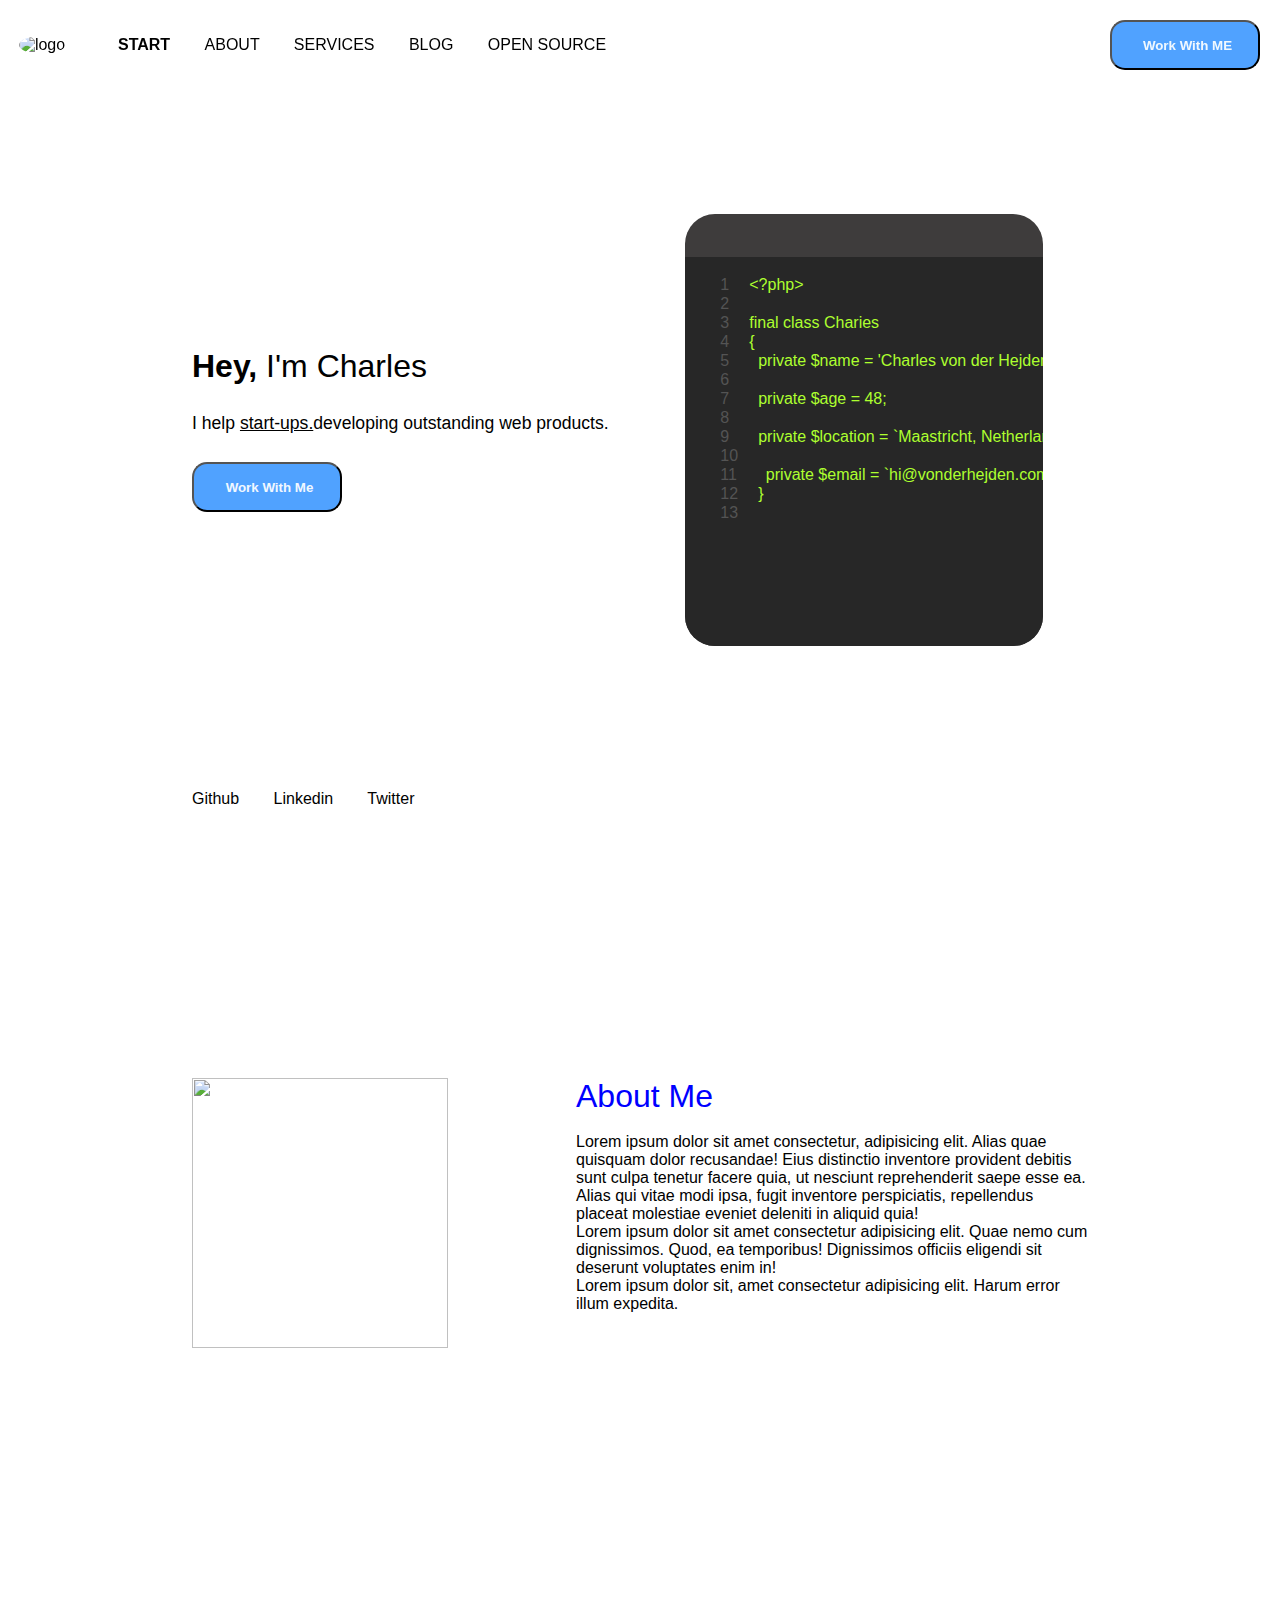
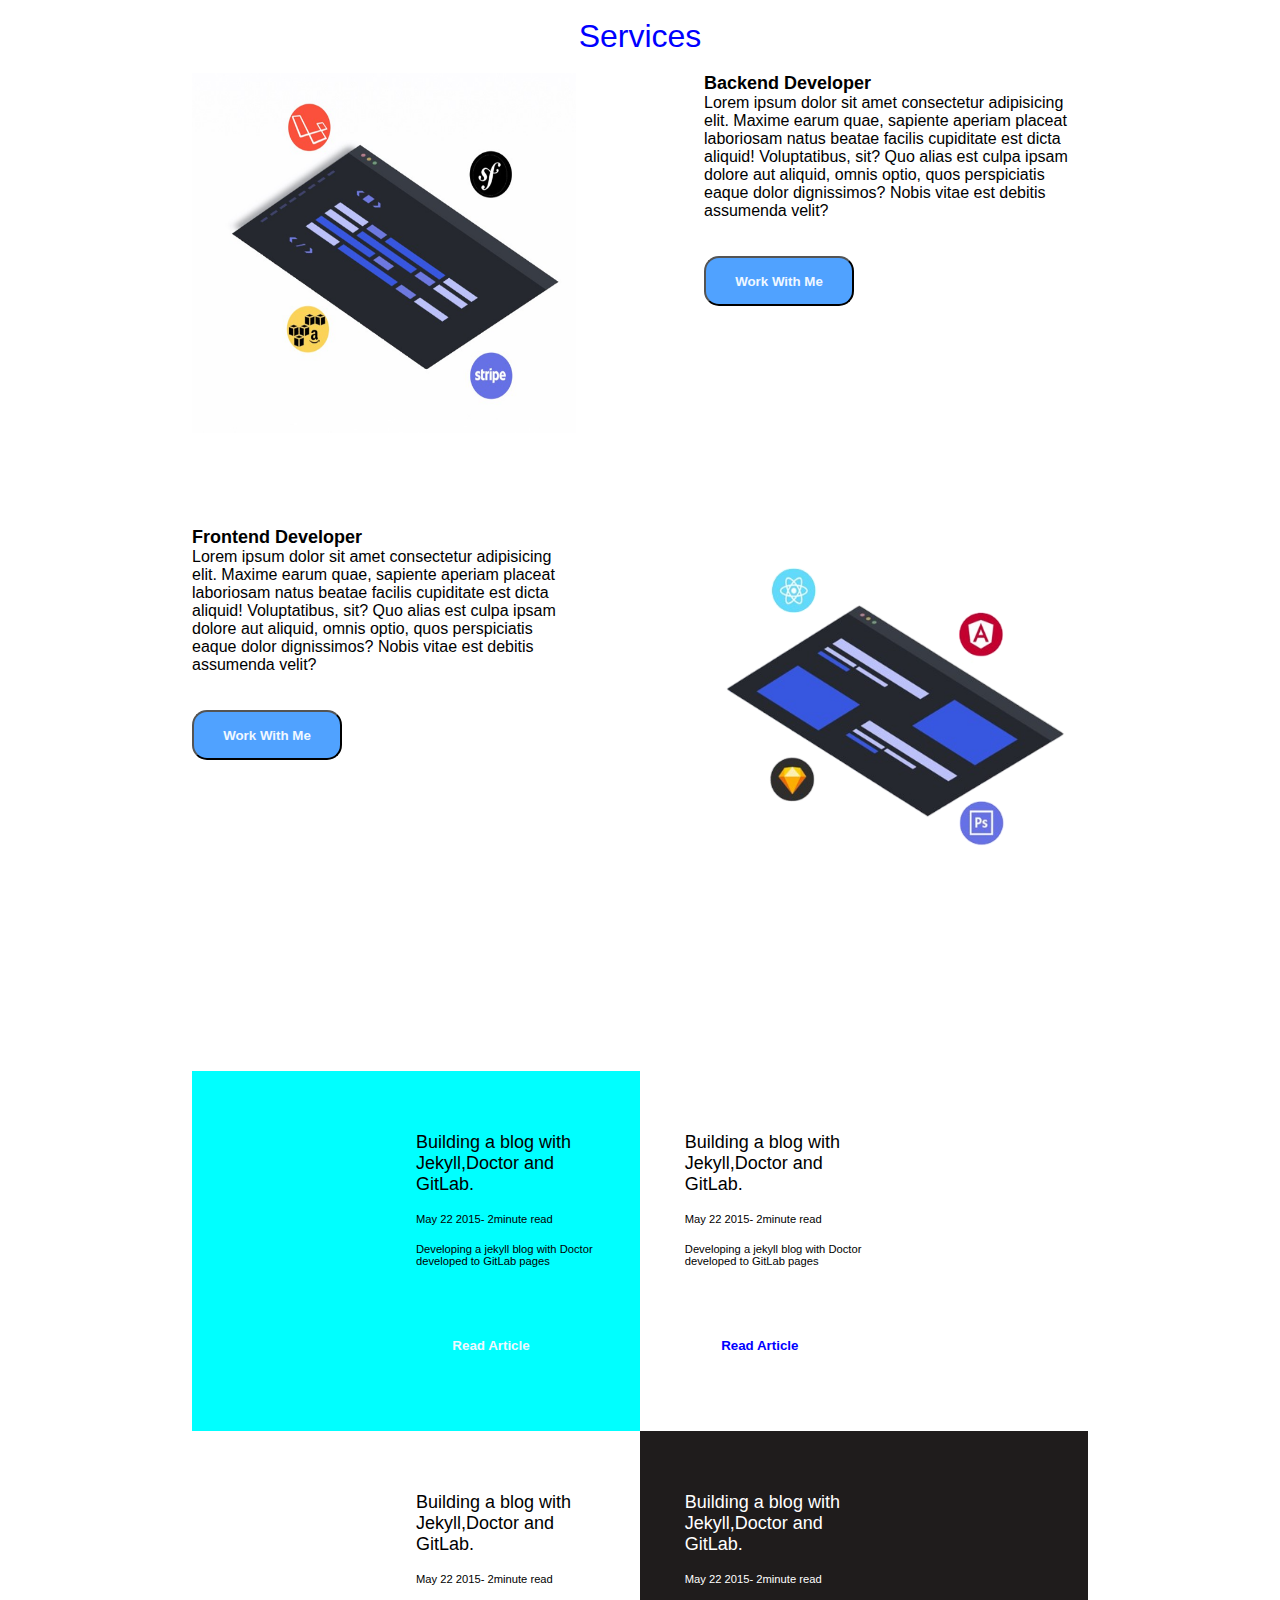
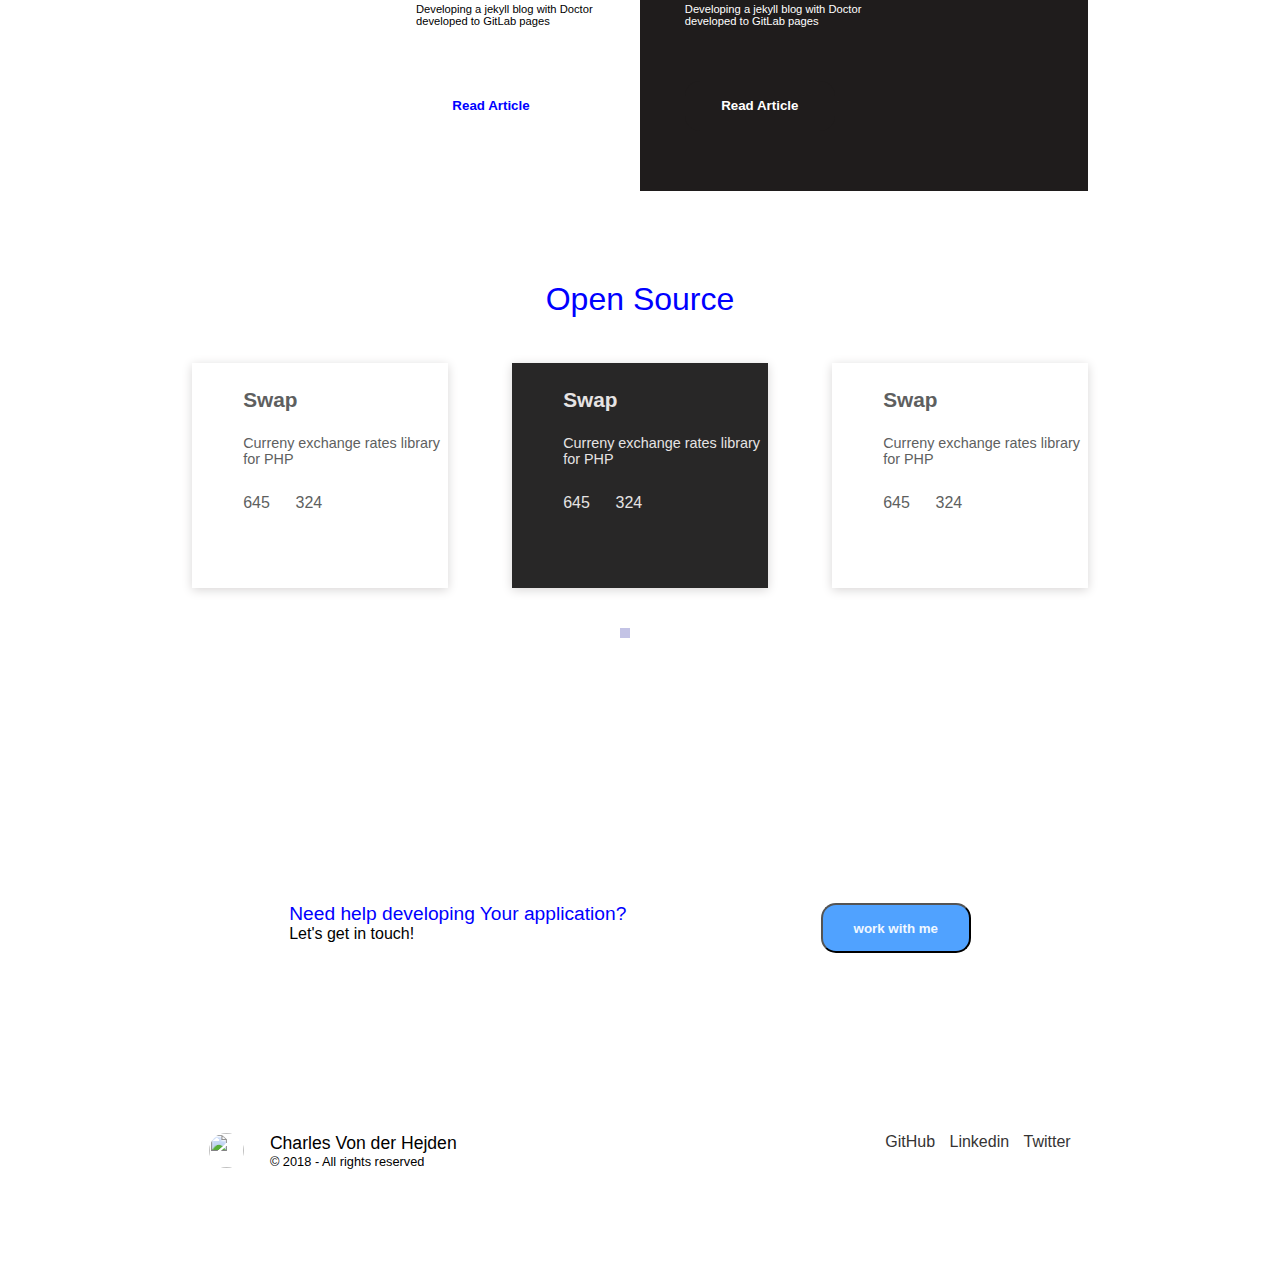
==== slash clone/index.html @ c7a8b084 "Initial commit" ====
<!DOCTYPE html>
<html lang="en">
<head>
    <meta charset="UTF-8">
    <meta name="viewport" content="width=device-width, initial-scale=1.0">
    <title>clone</title>
    <link rel="stylesheet" href="style.css">
    <script src="https://kit.fontawesome.com/03da6d55dc.js" crossorigin="anonymous"></script>
</head>
<body>
    <header>
        <nav>
            <div class="left">
                <div class="logo">
                    <img src="https://cdn.pixabay.com/photo/2016/12/26/18/33/logo-1932539_1280.png" alt="logo">
                </div>
                <div class="nav">
                    <span>START </span> 
                    <span>ABOUT </span> 
                    <span>SERVICES </span> 
                    <span>BLOG </span> 
                    <span>OPEN SOURCE </span> 
                </div>
             </div>
             <div class="right">
                <button><span><i class="fa-solid fa-arrow-right"></i></span>Work With ME</button>
             </div>
        </nav>
    </header>
    <main>
        <div class="main">
        <div class="mleft">
            <div class="bigfont"><span>Hey,</span> I'm Charles</div>
            <div class="smallfont">I help <span> start-ups.</span>developing outstanding web products.</div>
           <button class="butt"><span><i class="fa-solid fa-arrow-right"></i></span>Work With Me</button>
        </div>
        <div class="mright">
          <div class="container">
            <div class="box">
                <pre    class="codecon"><code>
        <span class="code">1</span>&lt?php>
        <span class="code">2</span>
        <span class="code">3</span>final class Charies
        <span class="code">4</span>&#123
        <span class="code">5</span>  private $name = 'Charles von der Hejden';
        <span class="code">6</span>  
        <span class="code">7</span>  private $age = 48;
        <span class="code">8</span>
        <span class="code">9</span>  private $location = `Maastricht, Netherland;
        <span class="code">10</span>
        <span class="code">11</span>  private $email = `hi@vonderhejden.com;
        <span class="code">12</span>&#125
        <span class="code">13</span>
                    </code>
                    </pre>
                
            </div>
          </div>
        </div>
    </div>
    
    <div class="bnav">
        <span>Github</span>
        <span>Linkedin</span>
        <span>Twitter</span>
    </div>
    <div class="about">
        <div class="img">
            <img src="https://media.istockphoto.com/id/1217962587/photo/portrait-of-a-young-confident-smiling-asian-chinese-businessman.jpg?s=612x612&w=0&k=20&c=_2_An_UyM2EiLreTqEj3i8RciDlcSaRdvss6e1ZOqP8=" alt="">
        </div>
        <div class="aboutme">
            <div class="title">About Me</div>
            <p>Lorem ipsum dolor sit amet consectetur, adipisicing elit. Alias quae quisquam dolor recusandae! Eius distinctio inventore provident debitis sunt culpa tenetur facere quia, ut nesciunt reprehenderit saepe esse ea. Alias qui vitae modi ipsa, fugit inventore perspiciatis, repellendus placeat molestiae eveniet deleniti in aliquid quia!</p>
            <p>Lorem ipsum dolor sit amet consectetur adipisicing elit. Quae nemo cum dignissimos. Quod, ea temporibus! Dignissimos officiis eligendi sit deserunt voluptates enim in!</p>
            <p>Lorem ipsum dolor sit, amet consectetur adipisicing elit. Harum error illum expedita.</p>
        </div>
    </div>
    <div class="service">Services</div>
    <div class="aboutt">
        <div class="imgg">
            <img src="image.png"  alt="">
        </div>
       
        <div class="aboutme">
          <div class="back">Backend Developer</div>
            <p>Lorem ipsum dolor sit amet consectetur adipisicing elit. Maxime earum quae, sapiente aperiam placeat laboriosam natus beatae facilis cupiditate est dicta aliquid! Voluptatibus, sit? Quo alias est culpa ipsam dolore aut aliquid, omnis optio, quos perspiciatis eaque dolor dignissimos? Nobis vitae est debitis assumenda velit?</p>
            <button><i class="fa-solid fa-arrow-right"></i> Work With Me</button>
        </div>
    </div>
  
    <div class="abouttt">
        <div class="aboutme">
          <div class="back">Frontend Developer</div>
            <p>Lorem ipsum dolor sit amet consectetur adipisicing elit. Maxime earum quae, sapiente aperiam placeat laboriosam natus beatae facilis cupiditate est dicta aliquid! Voluptatibus, sit? Quo alias est culpa ipsam dolore aut aliquid, omnis optio, quos perspiciatis eaque dolor dignissimos? Nobis vitae est debitis assumenda velit?</p>
            <button><i class="fa-solid fa-arrow-right"></i> Work With Me</button>
        </div>
        <div class="imgg">
            <img src="img.png"  alt="">
        </div>
       </div>
       <div class="bottfir">
        <div class="blue">
            <div class="bcon">
                <div class="bfont">Building a blog with Jekyll,Doctor and GitLab.</div>
                <div class="sfont">May 22 2015- 2minute read</div>
                <div class="sfont sfon">Developing a jekyll blog with Doctor developed to GitLab pages</div>
                <button class="read"
                > <i class="fa-solid fa-arrow-right"></i> Read Article</button>
            </div>
        </div>
        <div class="whit">
            <div class="wcon">  <div class="bfont">Building a blog with Jekyll,Doctor and GitLab.</div>
            <div class="sfont">May 22 2015- 2minute read</div>
            <div class="sfont sfon">Developing a jekyll blog with Doctor developed to GitLab pages</div>
            <button
             class="readb"> 
             <i class="fa-solid fa-arrow-right"></i> Read Article</button>
        </div>
    </div>
        </div>

       </div>
       <div class="bottfir bottsec">
        <div class="blue white">
            <div class="bcon">
                <div class="bfont">Building a blog with Jekyll,Doctor and GitLab.</div>
                <div class="sfont">May 22 2015- 2minute read</div>
                <div class="sfont sfon">Developing a jekyll blog with Doctor developed to GitLab pages</div>
                <button class="readb"> <i class="fa-solid fa-arrow-right"></i> Read Article</button>
            </div>
        </div>
        <div class="whit black">
            <div class="wcon">  <div class="bfont">Building a blog with Jekyll,Doctor and GitLab.</div>
            <div class="sfont">May 22 2015- 2minute read</div>
            <div class="sfont sfon">Developing a jekyll blog with Doctor developed to GitLab pages</div>
            <button class="readb readc"> <i class="fa-solid fa-arrow-right"></i> Read Article</button>
        </div>
    </div>
        </div>

       </div>
    <div class="bott">
        Open Source
    </div>
    <div class="conta">
        <div class="boxa">
            
         <span><i class="fa-solid fa-code"></i></span>
         <div class="swap">
            <div class="sswap">Swap</div>
            <p>Curreny exchange rates library for PHP</p>
            <div class="star">
                <div class="st">
                    <i class="fa-solid fa-star"></i> 645
                </div>
                <div class="git"><i class="fa-solid fa-code-branch"></i> 324</div>
            </div>
         </div>
      
        </div>
        <div class="boxa bboxa">
            <span><i class="fa-solid fa-code"></i></span>
         <div class="swap">
            <div class="sswap">Swap</div>
            <p>Curreny exchange rates library for PHP</p>
            <div class="star">
                <div class="st">
                    <i class="fa-solid fa-star"></i> 645
                </div>
                <div class="git"><i class="fa-solid fa-code-branch"></i> 324</div>
            </div>
         </div>
      
        </div>
        <div class="boxa">
            <span><i class="fa-solid fa-code"></i></span>
         <div class="swap">
            <div class="sswap">Swap</div>
            <p>Curreny exchange rates library for PHP</p>
            <div class="star">
                <div class="st">
                    <i class="fa-solid fa-star"></i> 645
                </div>
                <div class="git"><i class="fa-solid fa-code-branch"></i> 324</div>
            </div>
         </div>
      
        </div>
    </div>
   <div class="dot">
   <span class="ddot sdot" ><i class="fa-solid fa-circle"></i></span>
   <span class="ddot" ><i class="fa-solid fa-circle"></i></span>
   <span class="ddot" ><i class="fa-solid fa-circle"></i></span>
</div>
<div class="sbott">
    <div class="lef">
        <p class="need" >Need help developing Your application?</p>
        <p class="let" >Let's get in touch!</p>
    </div>
    <div class="right">
        <button ><i class="fa-solid fa-arrow-right"></i>
            work with me
        </button>
    </div>
</div>
</main>
<footer>
    <div class="le">
<span ><img src="https://cdn.pixabay.com/photo/2016/12/26/18/33/logo-1932539_1280.png" alt=""></span>
<div class="para">
    <p>Charles Von der Hejden</p>
    <p>
        &copy; 2018 - All rights reserved
    </p>
</div>
</div>
<div class="ri">
   <a href="https://www.github.com">GitHub</a>
   <a href="https://www.linkedin.com">Linkedin</a>
   <a href="https://www.twitter.com">Twitter</a>
</div>
</footer>
</body>
</html>
---- slash clone/style.css ----
*{
    margin: 0;
    padding: 0;
    font-family: 'Segoe UI', Tahoma, Geneva, Verdana, sans-serif;
}
header{
 
    position: sticky;
    top: 0px;
    
}
nav{
    display: flex;
    justify-content: space-between;
    padding-top: 20px;
}
.left{
    display: flex;
    justify-content: space-around;
    width: 50vw;
    align-items: center;
}
.logo img{
    height: 2.5rem;
    width: 2.5rem;
    border-radius: 50%;
}
.nav span{
    margin: 0px 15px;
}
.nav :first-child{
    font-weight: bold;
}
.right button{
    margin-right: 20px;
}
main{
    width: 70vw;
    margin: 0 auto;
}
.main{
    
    display: flex;
    


}
.mleft{
    justify-content: center;
    
    width: 50%;
    height: 80vh;
    display: flex;
    flex-direction: column;
    gap: 10px;
    
  
}
.bigfont span{
    font-weight: bold;
}
.bigfont{
    font-size: 2em;
}
.smallfont span{
    text-decoration: underline;
}
.smallfont{
    font-size: 1.1em;
    margin: 2vh 0;
}

  button{
   height: 50px;
   padding: 10px;
   width: 150px;
   color: aliceblue;
  border-radius: 15px;
  font-weight: bold;
background-color: rgb(80, 162, 255);
}

button span{
margin-right: 5px;
}

.mright{
    display: flex;
   justify-content: center;
   align-items: center;
   width: 50%;
}
.container{
    width: 80%;
    height: 60%;
    display: flex;
    align-items: end;
    background-color: rgb(62, 60, 60);
    border-radius: 30px;
 
} 
.box{
    height: 90%;
    width: 100%;
    background-color: rgb(39, 39, 39);
    border-radius:0px 0px 30px 30px;
    display: flex;
   

}
.codecon {
    font-family: 'Courier New', Courier, monospace;
    color: greenyellow;
    overflow-x: auto;
 
}
.codecon span{
    color:  rgb(84, 84, 84);
    padding: 0px 20px 0px 0px;
}
.bnav{
  margin: 0px auto;
  width: 70vw;

}
 .bnav span{
    margin: 0 30px 0 0;
 }
 .about
 {
    width: 70vw;
    display: flex;
margin: 30vh auto;
justify-content: space-around;
gap: 10vw;
}
.img{
display: flex;
justify-content: center;
align-items: center;

}
 
.img img{
  width: 20vw;
  height: 30vh;
}
.aboutme .title{
    font-size: xx-large;
    color: blue;
    margin-bottom: 2vh;
}
.imgg img{
    width: 30vw;
    height: 40vh; 
}
.aboutt ,.abouttt{
    width: 70vw;
    display: flex;
margin: 0vh auto;
justify-content: space-around;
gap: 10vw;
margin-bottom: 10vh;
}
.service{
    font-size: xx-large;
    color: blue;
    margin-bottom: 2vh;
    text-align: center;
}
.back{
    font-size: large;
    font-weight: bold;
}
.aboutme button{
    margin-top: 4vh;
}


.abouttt{
    margin-bottom: 20vh;
}

.bottfir
{
  display: flex;
  height: 40vh;

}
.blue{
    width: 50%;
    background-color: aqua;
    display: flex;
    
    align-items: center;
 
 
}

.bcon{
    width: 45%;
    margin:0 10% 0 50%;
}
.bfont{
    font-size: large;
    margin-bottom: 2vh;
}
.sfont{
    font-size: 0.7em;
    margin-bottom: 2vh;
}
.sfon{
    margin-bottom: 6vh;
}
.read{
    background-color: aqua;
    border: none;
    /* border: 2px solid; */  
}
.whit{
    width: 50%;
   
    display: flex;
    /* justify-content: center; */
    align-items: center;
}
.wcon{
    margin:0 50% 0 10%;
}
.readb{
    background-color: white;
    color: blue;
    border: none;
}
.white{
    background-color: white;

}
.black{
    background-color: rgb(31, 28, 28);
    color: white;
}
.readc{
    color:white;
    background-color:rgb(31, 28, 28);
}
.bottsec{
    margin-bottom: 10vh;
}
.bott{
    text-align: center;
    font-size: xx-large;
    color: blue;
margin-bottom: 5vh;
}
.conta{
    display: flex;
    justify-content: center;
    gap: 5vw;
}
.boxa{
    height: 25vh;
    width:20vw ;
   
    display: flex;
    overflow: auto;
  color: rgb(94, 95, 95);
    box-shadow: 0px 2px 10px 0.2px rgb(215, 213, 213);
    
}
.boxa span{
    display: inline-block;
    margin: 3vh 2vw 0 2vw;
    font-size: 2rem;
}
.sswap{
    margin-top: 2.8vh;
    font-weight: bold;
    font-size: 1.3rem;
}
.swap p{
    margin-top: 2.5vh;
    font-size: 0.9rem;
}
.star{
    display: flex;
    margin-top: 3vh;
    
}
.st{
    
    margin-right: 2vw;
}
.bboxa{
    background-color: rgb(40, 39, 39);
    color: rgb(230, 227, 227);
}
.dot{
    display: flex;
    justify-content: center;
    gap: 1.2vw;
    margin-top: 5vh;
    align-items: center;
}
.ddot{
  font-size: 0.7rem;
  color: blue;
}
.sdot{
    border-radius: 50%;
  font-size: 0.3rem;
  box-shadow: 0px 0px 0px 5px rgb(195, 195, 229);
  border: none;

}
.sbott{
    display: flex;
    justify-content: space-around;
    margin-top: 30vh;
}
.lef .need{
    color: blue;
    font-size: 1.2rem;
}
footer{
    margin-top: 20vh;
    display: flex;
    justify-content: space-around;
    margin-bottom: 10vh;
}
.le span img{
    height: 35px;
    width: 35px;
    border-radius: 50%;
}
.le{
    display: flex;
    gap: 2vw;
}
.para :first-child{
    font-size: 1.1rem;
} 
.para :nth-child(2){
    font-size: 0.8rem;
}
.ri a{
    text-decoration: none;
    color: rgb(53, 52, 52);
    margin-left: 10px;
}

@media (max-width: 1200px) {
    .left {
        width: 60vw;
    }
    .mleft, .mright {
        width: 100%;
    }
    .about, .aboutt, .abouttt {
        flex-direction: column;
        align-items: center;
    }
    .aboutme, .imgg {
        width: 100%;
    }
    .bcon, .wcon {
        margin: 0 5%;
    }
    .boxa {
        height: auto;
        width: 90%;
        overflow: hidden;
        flex-direction: column;
        align-items: center;
    }
    .boxa span {
        font-size: 1.8rem;
    }
    .swap p {
        font-size: 0.8rem;
    }
    .bottfir .bfont {
        font-size: 1.2em;
    }
    .bottfir .sfont {
        font-size: 0.8em;
    }
    .bottfir .sfon {
        font-size: 0.8em;
    }
    .bottfir .read, .bottfir .readb {
        font-size: 0.9em;
    }
    .bcon{
        width: 90%;
        
     }
}

@media (max-width: 768px) {
    nav {

        justify-content: space-around;
    }
    .left {
        width: 100%;
        justify-content: space-around;
    }
    .nav {
        width: 70%;
        display: flex;
        justify-content: space-around;
    }
    .nav span {
        margin: 20px 0;
    }
    .right {
        margin-top: 10px;
        display: none;
    }
    .main {
        flex-direction: column;
        align-items: center;
    }
    .mleft {
        width: 100%;
        text-align: center;
        align-items: center;
    }
    .container {
        width: 100%;
        border-radius: 10px
        ;
        
    }
    .box{
    
        border-radius: 10px;
    }
    .about, .aboutt, .abouttt {
        width: 90%;
    }
    .img img {
        width: 50%;
        height: 50%;
    }
    .about{
        margin-bottom: 10vh;
    }
    .bnav, .bottfir, .bottsec, .conta, .sbott {
        width: 90%;
    }
    .bnav{
        margin-top: 3vh;
        display: flex;
        justify-content: center;
    }
    .boxa {
        height: auto;
        width: 100%;
        overflow: hidden;
        flex-direction: column;
        align-items: center;
    }
    .boxa span {
        font-size: 1.5rem;
    }
    .swap p {
        font-size: 0.7rem;
    }
    .bottfir .bfont {
        font-size: 1em;
    }
    .bottfir .sfont {
        font-size: 0.7em;
    }
    .bottfir .sfon {
        font-size: 0.7em;
    }
    .bottfir .read, .bottfir .readb {
        font-size: 0.8em;
    }
    .bcon{
        width: 90%;
        
     }
}

@media (max-width: 480px) {
    .logo img {
        height: 2rem;
        width: 2rem;
    }
    .nav  {
        font-size: small;
        
    }
    .nav span{
        margin-left: 5px;
    }
    .bigfont {
        font-size: 1.5em;
    }
    .smallfont {
        font-size: 1em;
    }
    button {
        width: 100px;
        padding: 5px;
    }
    .aboutme .title, .service, .bfont {
        font-size: large;
    }
    .imgg img{
       width: 100%;
       height: 100%;
    }
    
    .imgg{
     margin: 0 auto;
    }
  
    .aboutme{
        display:flex ;
        flex-direction: column;
        align-items: center;
    }
    .sfont {
        font-size: 0.6em;
    }
 
    .boxa span {
        font-size: 1.2rem;
    }
    .swap p {
        font-size: 0.6rem;
    }
    .sswap {
        font-size: 1rem;
    }
    .swap p {
        font-size: 0.8rem;
    }
    .st {
        margin-right: 1vw;
    }
    .ddot {
        font-size: 0.5rem;
    }
   
    .lef, .right {
        width: 100%;
        text-align: center;
    }
    footer {
        flex-direction: column;
        align-items: center;
    }
    
    .ri {
        margin-top: 10px;
    }
    .bottfir .bfont {
        font-size: 0.9em;
    }
    .bottfir .sfont {
        font-size: 0.6em;
    }
    .bottfir .sfon {
        font-size: 0.6em;
    }
    .bottfir .read, .bottfir .readb {
        font-size: 0.7em;
    }
    .boxa {
        height: auto;
        width: 100%;
   
    }
    .bcon{
       width: 90%;
       
    }
}
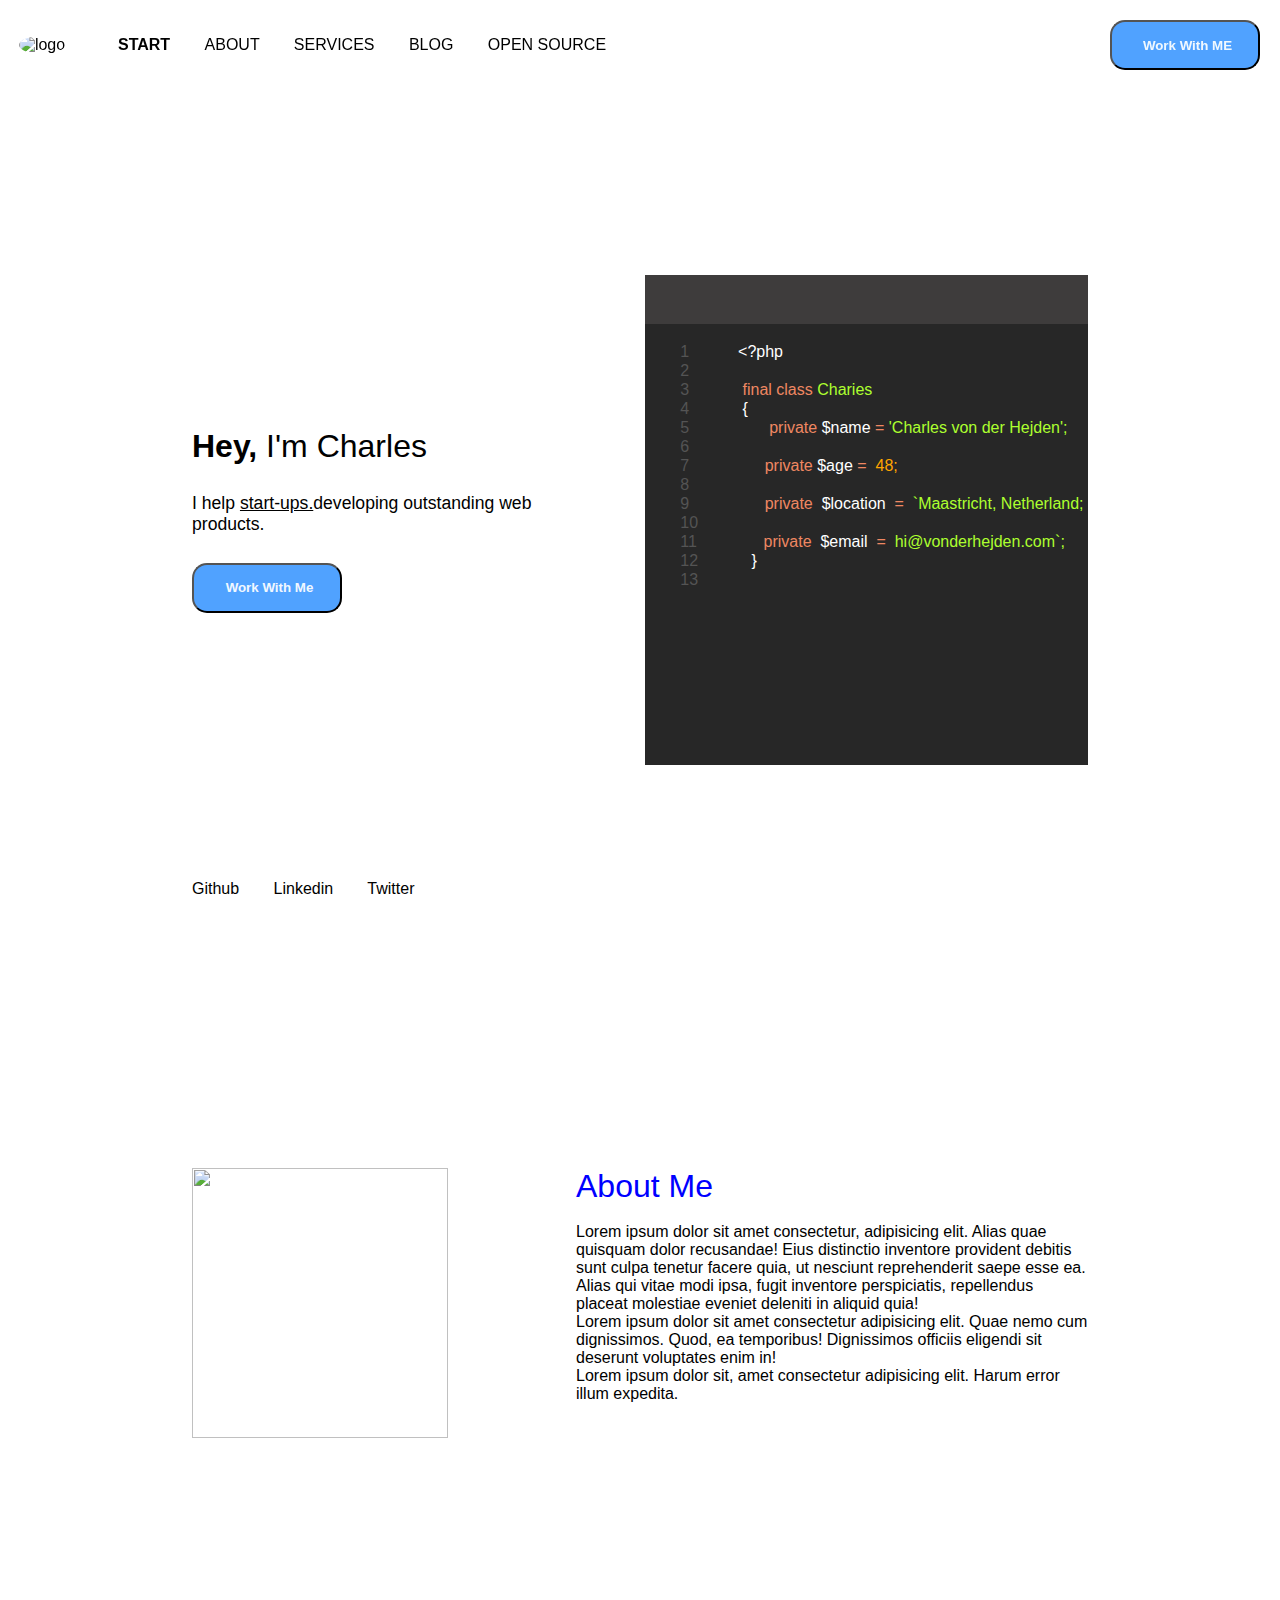
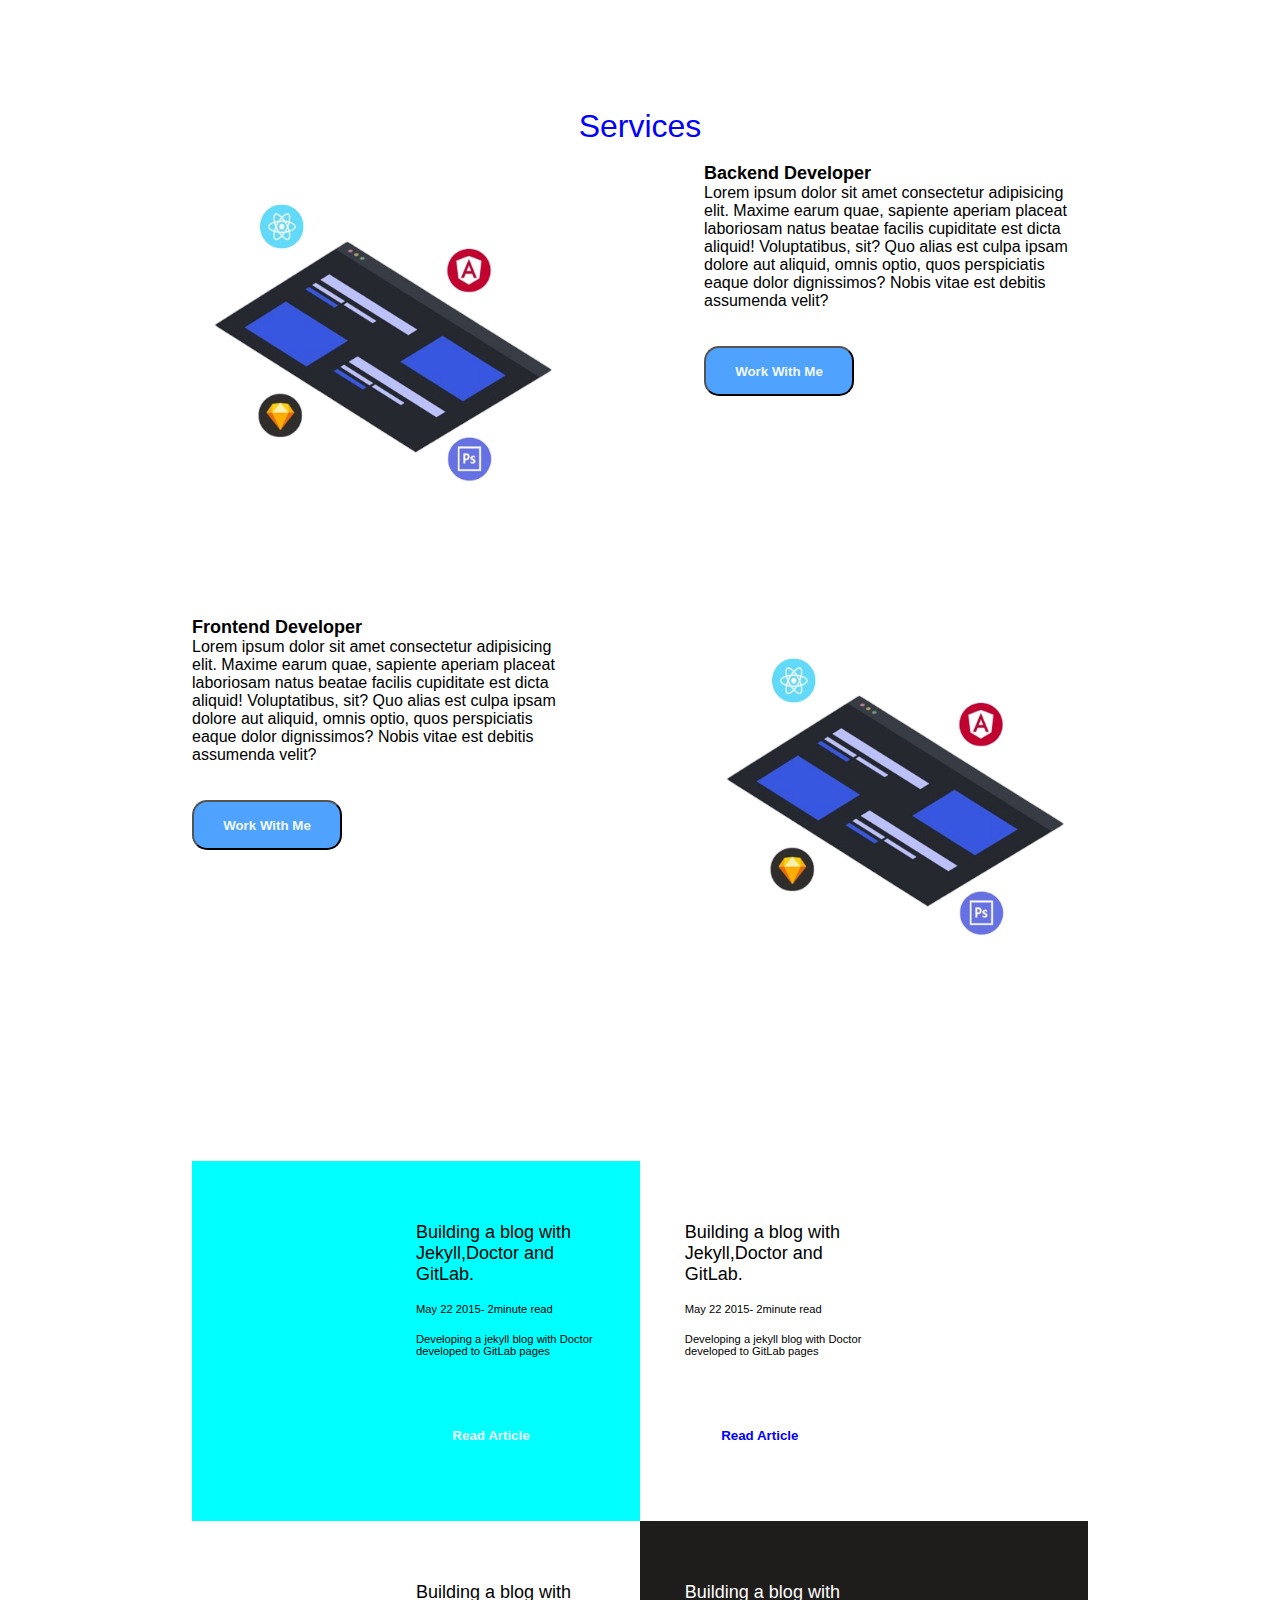
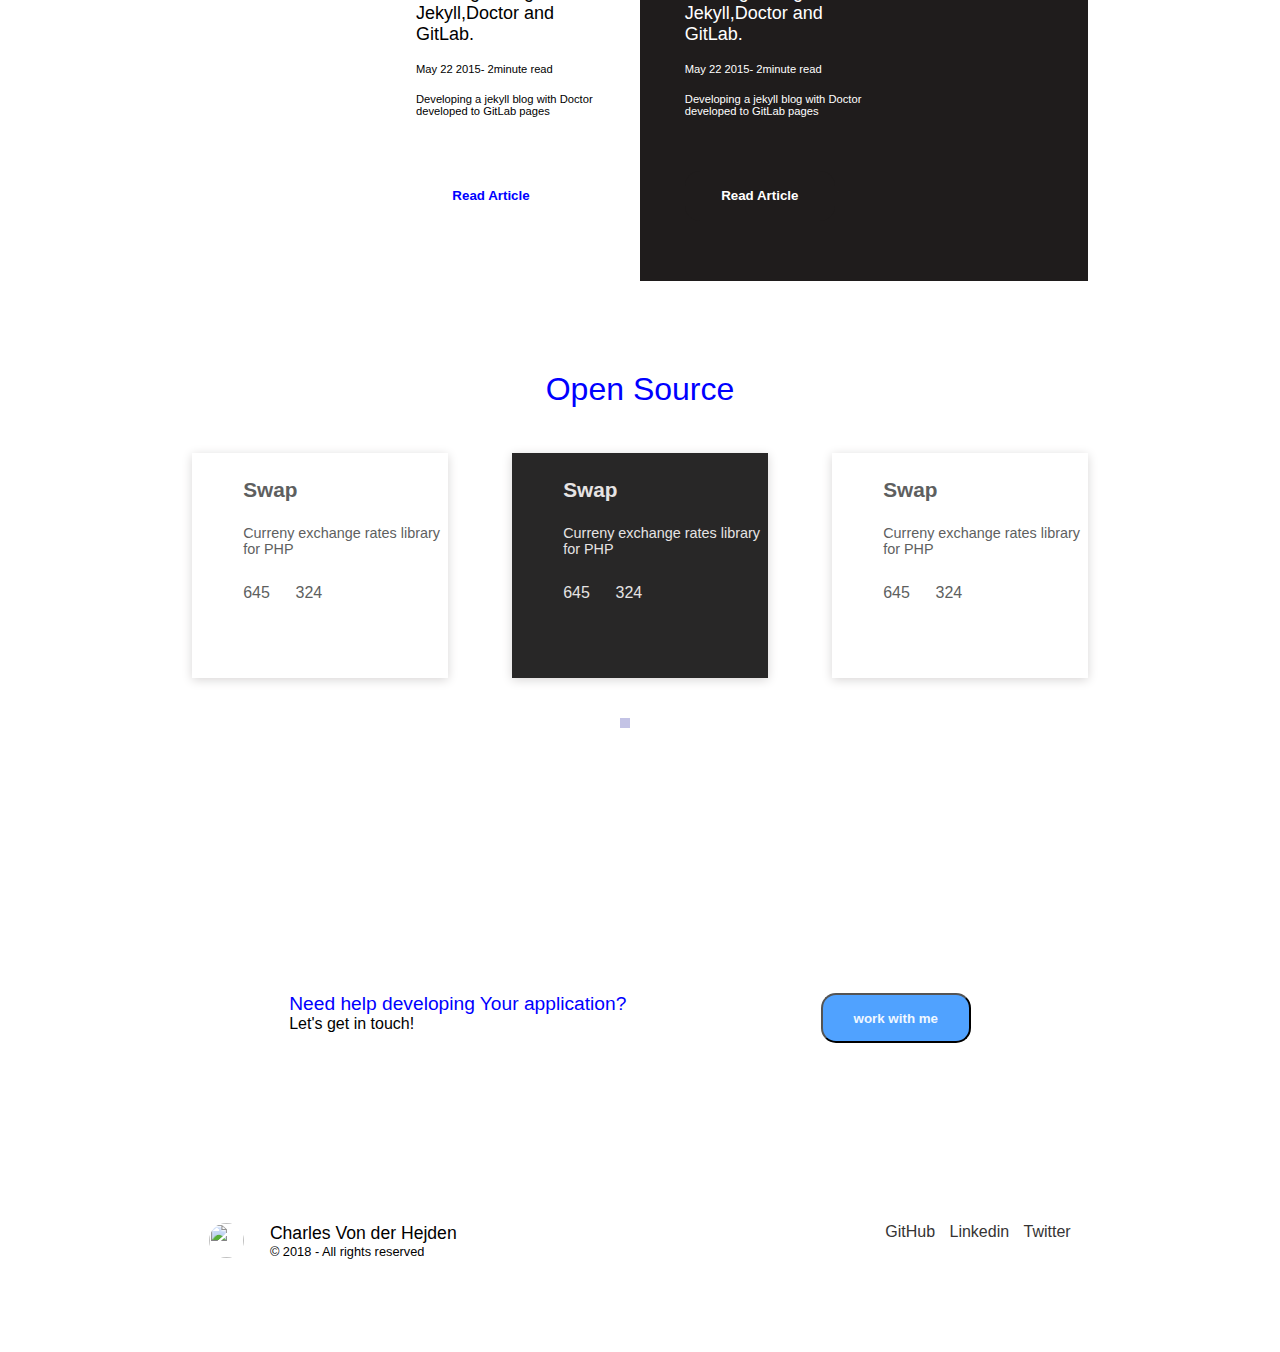
==== commit 3aebe6c3: "change colors of codes" ====
--- a/slash clone/index.html
+++ b/slash clone/index.html
@@ -38,18 +38,18 @@
           <div class="container">
             <div class="box">
                 <pre    class="codecon"><code>
-        <span class="code">1</span>&lt?php>
+        <span class="code">1</span><span class="whitee">           &lt?php</span>
         <span class="code">2</span>
-        <span class="code">3</span>final class Charies
-        <span class="code">4</span>&#123
-        <span class="code">5</span>  private $name = 'Charles von der Hejden';
+        <span class="code">3</span><span class="red">            final class </span><span class="green">Charies</span> 
+        <span class="code">4</span><span class="whitee">            &#123</span> 
+        <span class="code">5</span>  <span class="red" >                private</span> <span class="whitee">$name</span> <span class="red">=</span> <span class="green">'Charles von der Hejden';</span> 
         <span class="code">6</span>  
-        <span class="code">7</span>  private $age = 48;
+        <span class="code">7</span>                 <span class="red">private</span> <span class="whitee">$age</span> <span class="red">=</span>  <span class="yellow">48;</span>
         <span class="code">8</span>
-        <span class="code">9</span>  private $location = `Maastricht, Netherland;
+        <span class="code">9</span>                 <span class="red">private</span>  <span class="whitee">$location</span>  <span class="red">=</span>  <span class="green">`Maastricht, Netherland;</span> 
         <span class="code">10</span>
-        <span class="code">11</span>  private $email = `hi@vonderhejden.com;
-        <span class="code">12</span>&#125
+        <span class="code">11</span>               <span class="red">private</span>  <span class="whitee">$email</span>  <span class="red">=</span>  <span class="green">hi@vonderhejden.com`;</span> 
+        <span class="code">12</span>            <span class="whitee">&#125</span> 
         <span class="code">13</span>
                     </code>
                     </pre>
@@ -78,7 +78,7 @@
     <div class="service">Services</div>
     <div class="aboutt">
         <div class="imgg">
-            <img src="image.png"  alt="">
+            <img src="img.png"  alt="">
         </div>
        
         <div class="aboutme">
--- a/slash clone/style.css
+++ b/slash clone/style.css
@@ -41,8 +41,8 @@
 .main{
     
     display: flex;
-    
-
+    margin-top: 10vh;
+gap: 3vw;
 
 }
 .mleft{
@@ -91,19 +91,19 @@
    width: 50%;
 }
 .container{
-    width: 80%;
-    height: 60%;
+    width: 100%;
+    height: 68%;
     display: flex;
     align-items: end;
     background-color: rgb(62, 60, 60);
-    border-radius: 30px;
+
  
 } 
 .box{
     height: 90%;
     width: 100%;
     background-color: rgb(39, 39, 39);
-    border-radius:0px 0px 30px 30px;
+ 
     display: flex;
    
 
@@ -116,7 +116,19 @@
 }
 .codecon span{
     color:  rgb(84, 84, 84);
-    padding: 0px 20px 0px 0px;
+    /* padding: 0px 20px 0px 0px; */
+}
+.codecon .whitee{
+    color: white;
+}
+.codecon .red{
+    color: rgb(239, 135, 98);
+}
+.codecon .green{
+    color: greenyellow;
+}
+.codecon .yellow{
+    color: orange;
 }
 .bnav{
   margin: 0px auto;
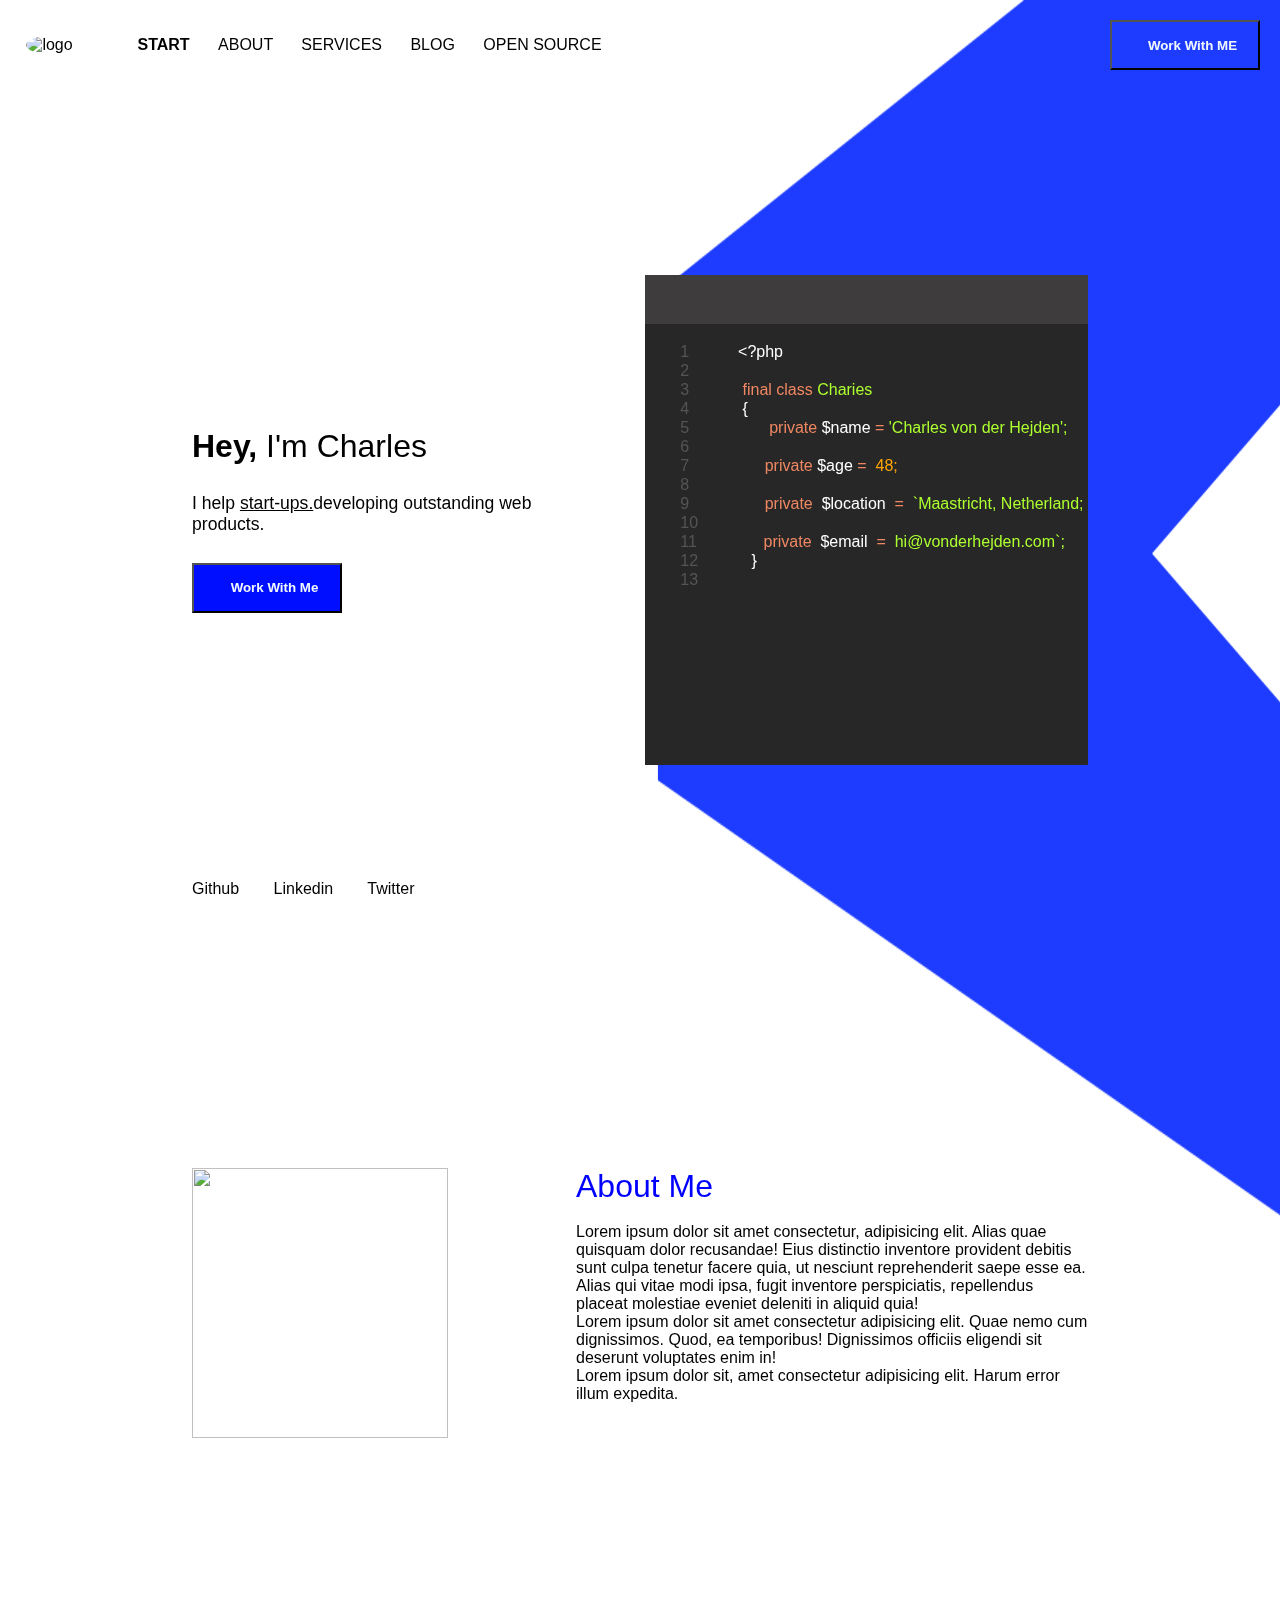
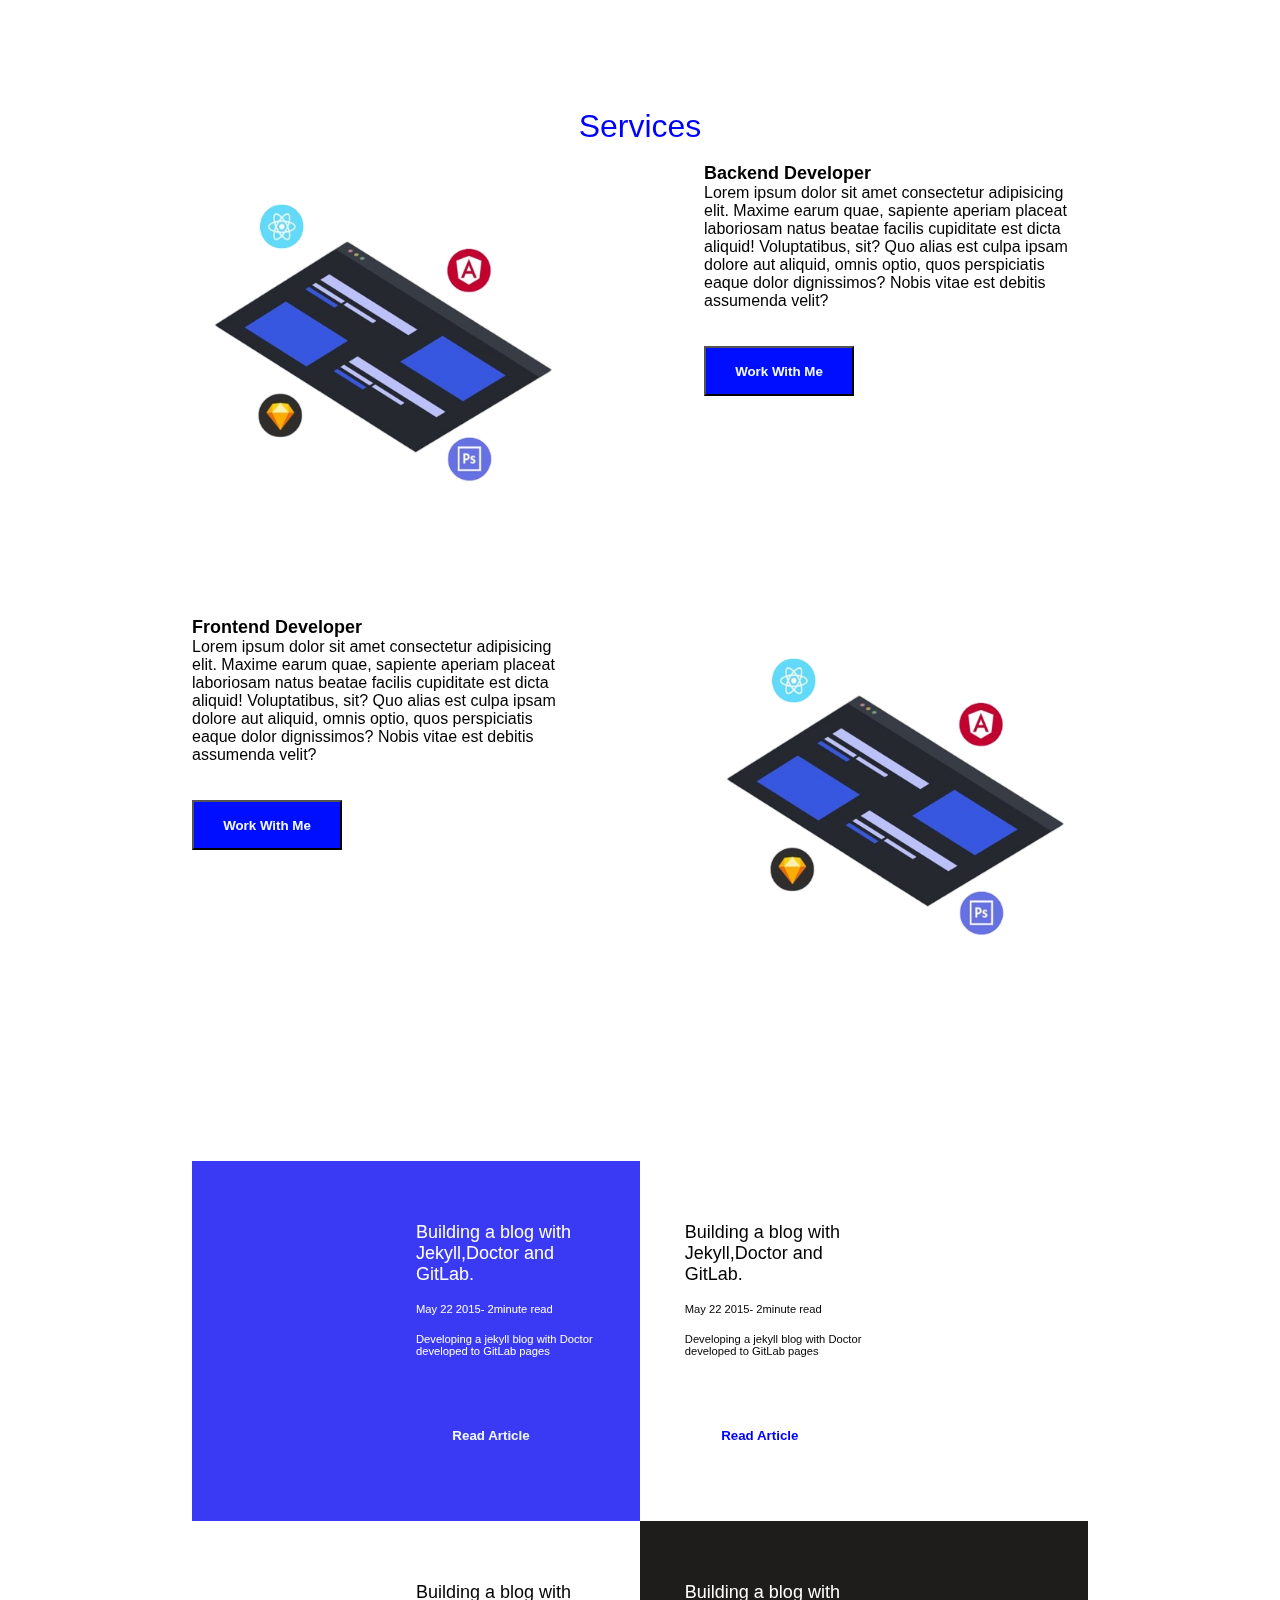
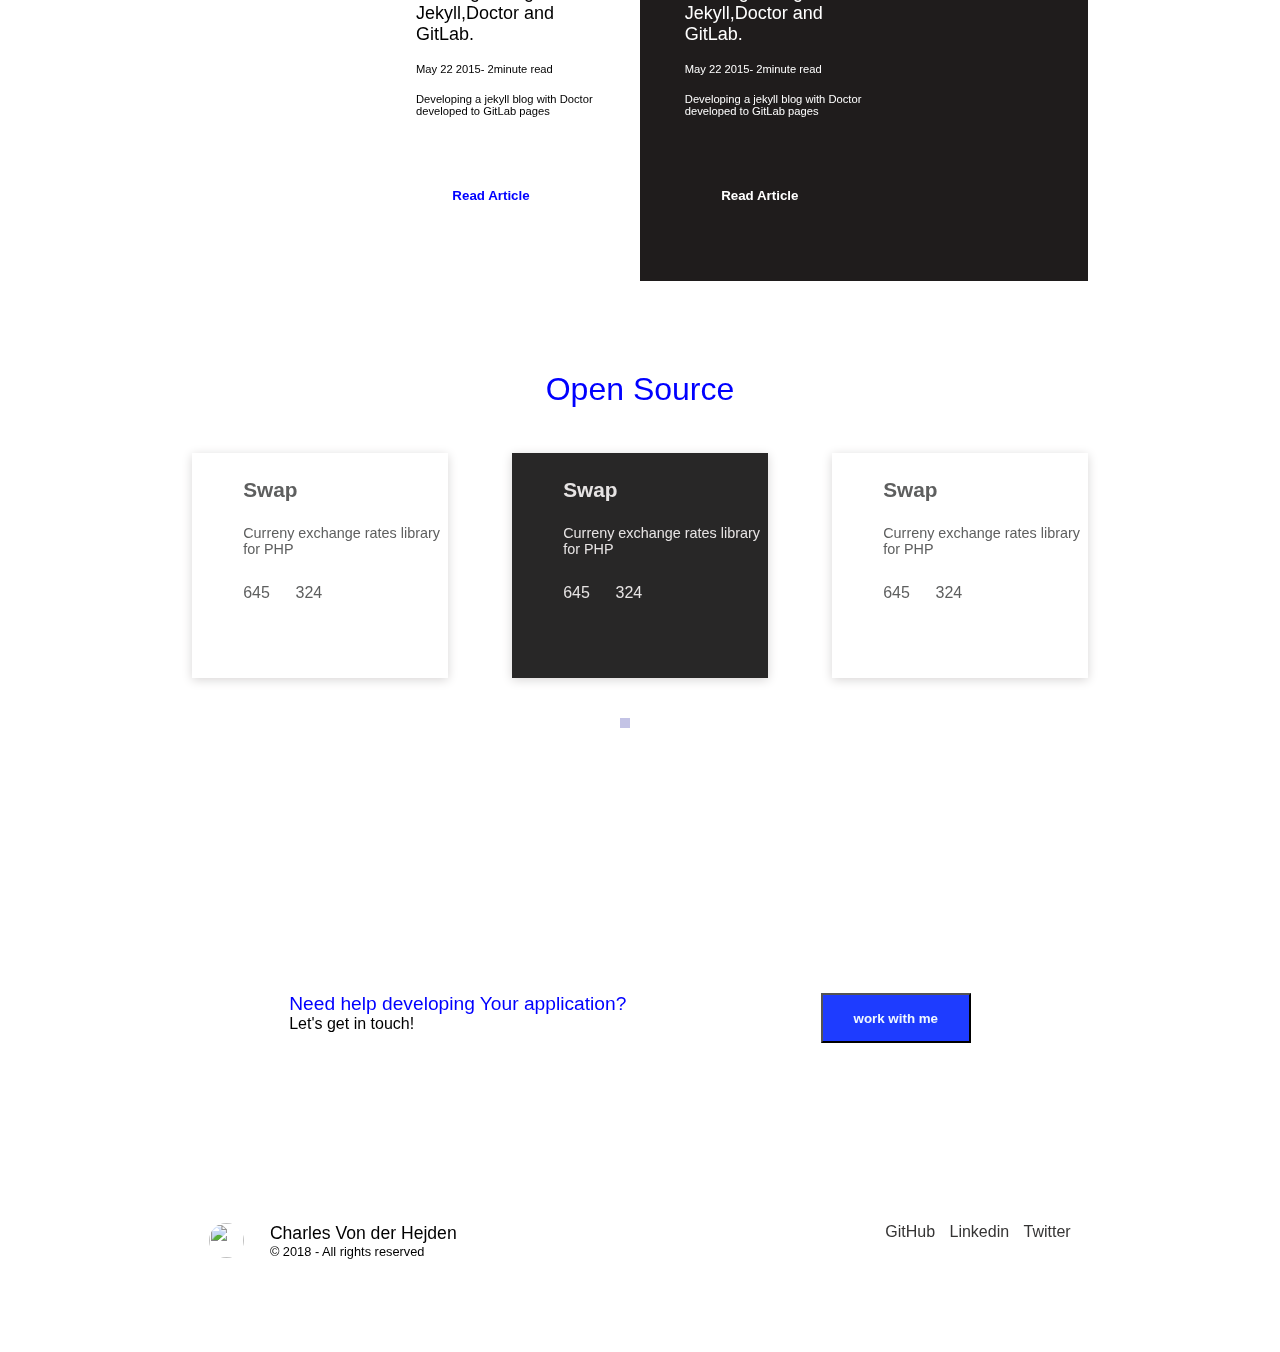
==== commit 68978eac: "almost complete" ====
--- a/slash clone/index.html
+++ b/slash clone/index.html
@@ -6,6 +6,11 @@
     <title>clone</title>
     <link rel="stylesheet" href="style.css">
     <script src="https://kit.fontawesome.com/03da6d55dc.js" crossorigin="anonymous"></script>
+    <style>
+        body {
+            overflow-x: hidden;
+        }
+    </style>
 </head>
 <body>
     <header>
@@ -14,12 +19,12 @@
                 <div class="logo">
                     <img src="https://cdn.pixabay.com/photo/2016/12/26/18/33/logo-1932539_1280.png" alt="logo">
                 </div>
-                <div class="nav">
-                    <span>START </span> 
-                    <span>ABOUT </span> 
-                    <span>SERVICES </span> 
-                    <span>BLOG </span> 
-                    <span>OPEN SOURCE </span> 
+                <div class="nav"> 
+                    <a href="">START</a>
+                    <a href="">ABOUT </a>
+                    <a href="">SERVICES</a>
+                    <a href="">BLOG</a>
+                    <a href="">OPEN SOURCE</a>
                 </div>
              </div>
              <div class="right">
@@ -27,6 +32,7 @@
              </div>
         </nav>
     </header>
+    <canvas id="ok"  ></canvas>
     <main>
         <div class="main">
         <div class="mleft">
@@ -84,7 +90,7 @@
         <div class="aboutme">
           <div class="back">Backend Developer</div>
             <p>Lorem ipsum dolor sit amet consectetur adipisicing elit. Maxime earum quae, sapiente aperiam placeat laboriosam natus beatae facilis cupiditate est dicta aliquid! Voluptatibus, sit? Quo alias est culpa ipsam dolore aut aliquid, omnis optio, quos perspiciatis eaque dolor dignissimos? Nobis vitae est debitis assumenda velit?</p>
-            <button><i class="fa-solid fa-arrow-right"></i> Work With Me</button>
+            <button class="butt"><i class="fa-solid fa-arrow-right"></i> Work With Me</button>
         </div>
     </div>
   
@@ -92,7 +98,7 @@
         <div class="aboutme">
           <div class="back">Frontend Developer</div>
             <p>Lorem ipsum dolor sit amet consectetur adipisicing elit. Maxime earum quae, sapiente aperiam placeat laboriosam natus beatae facilis cupiditate est dicta aliquid! Voluptatibus, sit? Quo alias est culpa ipsam dolore aut aliquid, omnis optio, quos perspiciatis eaque dolor dignissimos? Nobis vitae est debitis assumenda velit?</p>
-            <button><i class="fa-solid fa-arrow-right"></i> Work With Me</button>
+            <button class="butt"><i class="fa-solid fa-arrow-right"></i> Work With Me</button>
         </div>
         <div class="imgg">
             <img src="img.png"  alt="">
@@ -198,7 +204,7 @@
         <p class="let" >Let's get in touch!</p>
     </div>
     <div class="right">
-        <button ><i class="fa-solid fa-arrow-right"></i>
+        <button class="butt"><i class="fa-solid fa-arrow-right"></i>
             work with me
         </button>
     </div>
@@ -220,5 +226,6 @@
    <a href="https://www.twitter.com">Twitter</a>
 </div>
 </footer>
+<script src="script.js"></script>
 </body>
-</html>   +</html>--- a/slash clone/style.css
+++ b/slash clone/style.css
@@ -2,6 +2,10 @@
     margin: 0;
     padding: 0;
     font-family: 'Segoe UI', Tahoma, Geneva, Verdana, sans-serif;
+      box-sizing: border-box;
+}
+body{
+    width: 100vw;
 }
 header{
  
@@ -25,14 +29,21 @@
     width: 2.5rem;
     border-radius: 50%;
 }
-.nav span{
-    margin: 0px 15px;
-}
+.nav a{
+    margin: 0px 12px;
+    text-decoration: none;
+    color: black;
+}
+.nav a:hover{
+    text-decoration: underline;
+}
+
 .nav :first-child{
     font-weight: bold;
 }
 .right button{
     margin-right: 20px;
+    background-color: rgb(30, 60, 255);
 }
 main{
     width: 70vw;
@@ -69,19 +80,27 @@
     font-size: 1.1em;
     margin: 2vh 0;
 }
-
-  button{
+button{
+    height: 50px;
+    padding: 10px;
+    width: 150px;
+    color: aliceblue;
+   /* border-radius: 15px; */
+   font-weight: bold;
+   background: none;
+}
+  .butt{
    height: 50px;
    padding: 10px;
    width: 150px;
    color: aliceblue;
-  border-radius: 15px;
+  /* border-radius: 15px; */
   font-weight: bold;
-background-color: rgb(80, 162, 255);
+background-color: rgb(0 14 255);
 }
 
 button span{
-margin-right: 5px;
+margin-right: 15px;
 }
 
 .mright{
@@ -201,7 +220,7 @@
 }
 .blue{
     width: 50%;
-    background-color: aqua;
+    background-color: rgb(58, 58, 244);
     display: flex;
     
     align-items: center;
@@ -209,9 +228,10 @@
  
 }
 
-.bcon{
+.blue .bcon{
     width: 45%;
     margin:0 10% 0 50%;
+    color: white;
 }
 .bfont{
     font-size: large;
@@ -225,13 +245,13 @@
     margin-bottom: 6vh;
 }
 .read{
-    background-color: aqua;
+    background: none;
     border: none;
     /* border: 2px solid; */  
 }
 .whit{
     width: 50%;
-   
+  
     display: flex;
     /* justify-content: center; */
     align-items: center;
@@ -244,9 +264,12 @@
     color: blue;
     border: none;
 }
-.white{
+.white {
     background-color: white;
 
+}
+.white .bcon{
+    color: black;
 }
 .black{
     background-color: rgb(31, 28, 28);
@@ -445,6 +468,9 @@
         ;
         
     }
+    canvas{
+        display: none;
+    }
     .box{
     
         border-radius: 10px;
@@ -593,4 +619,11 @@
        width: 90%;
        
     }
+}
+canvas{
+    position: absolute;
+    height: 150vh;
+    width: 100vw;
+    z-index: -1;
+    top: 0px;
 }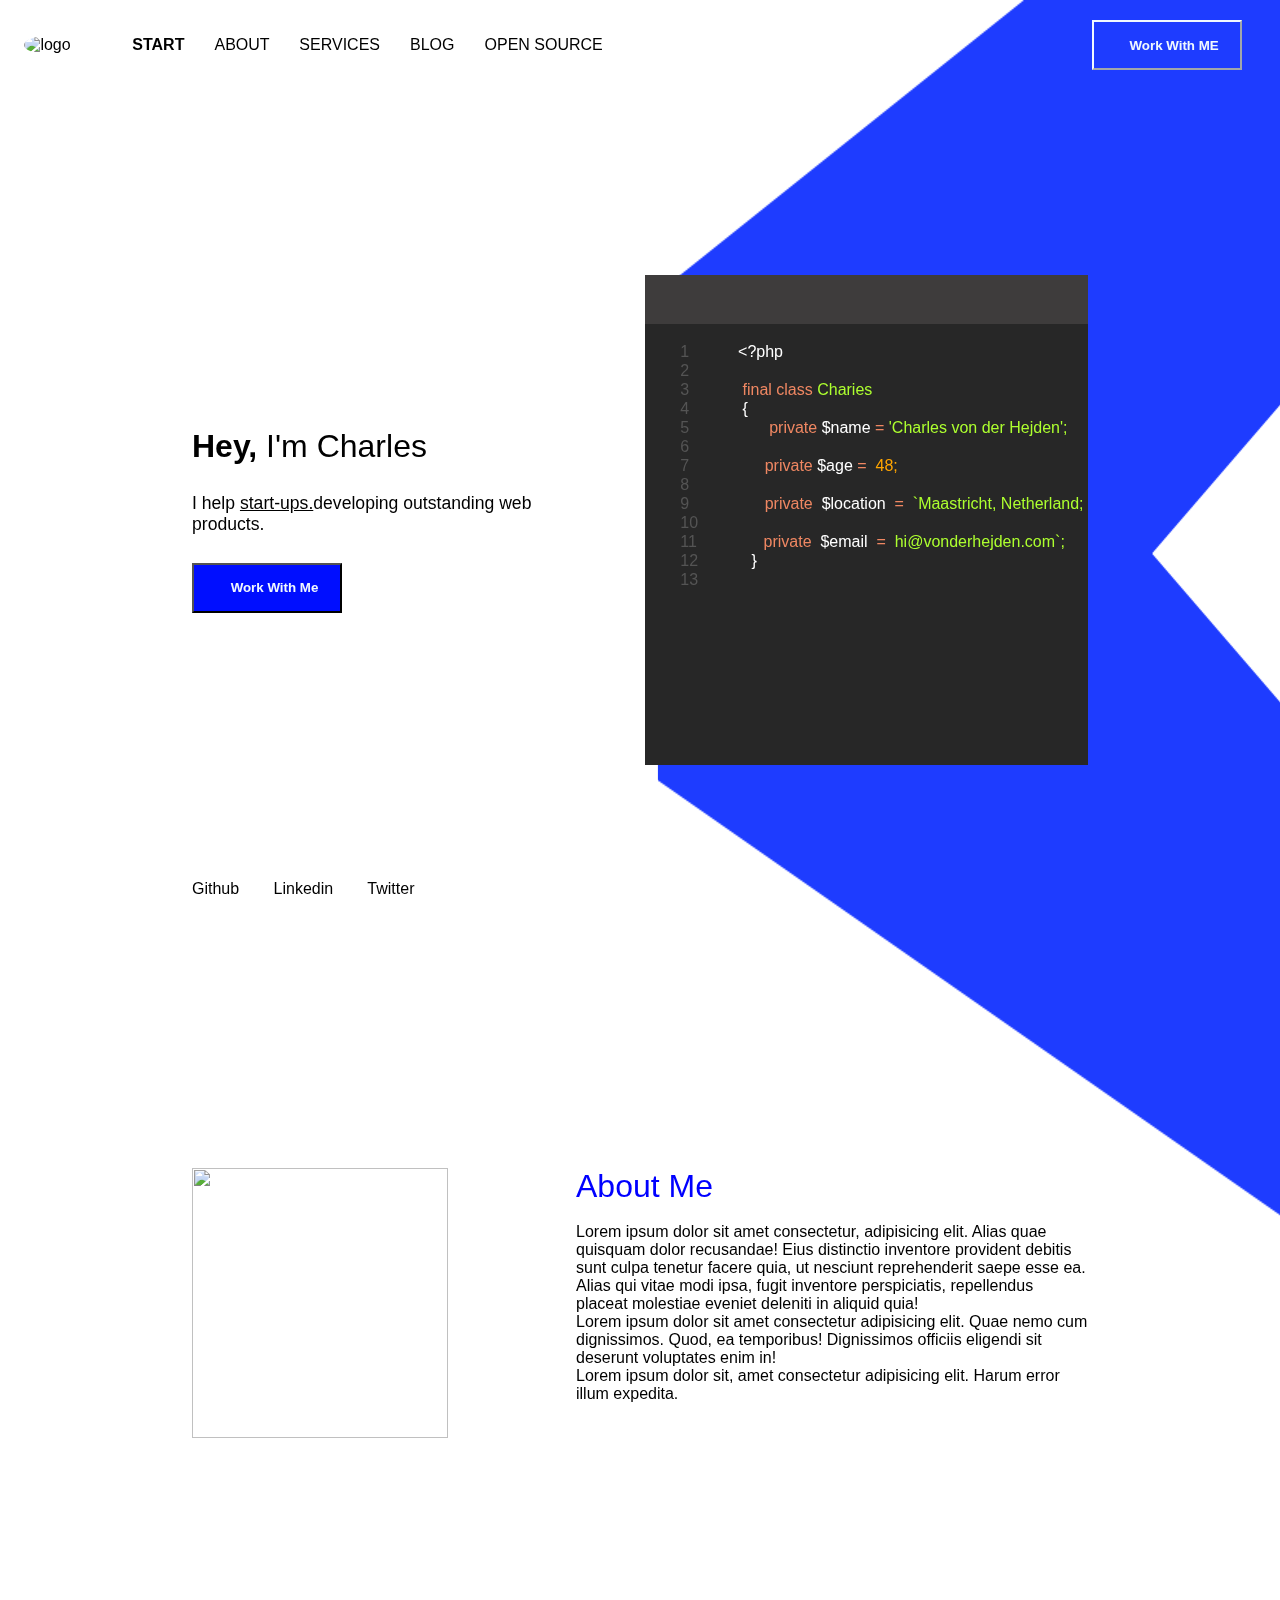
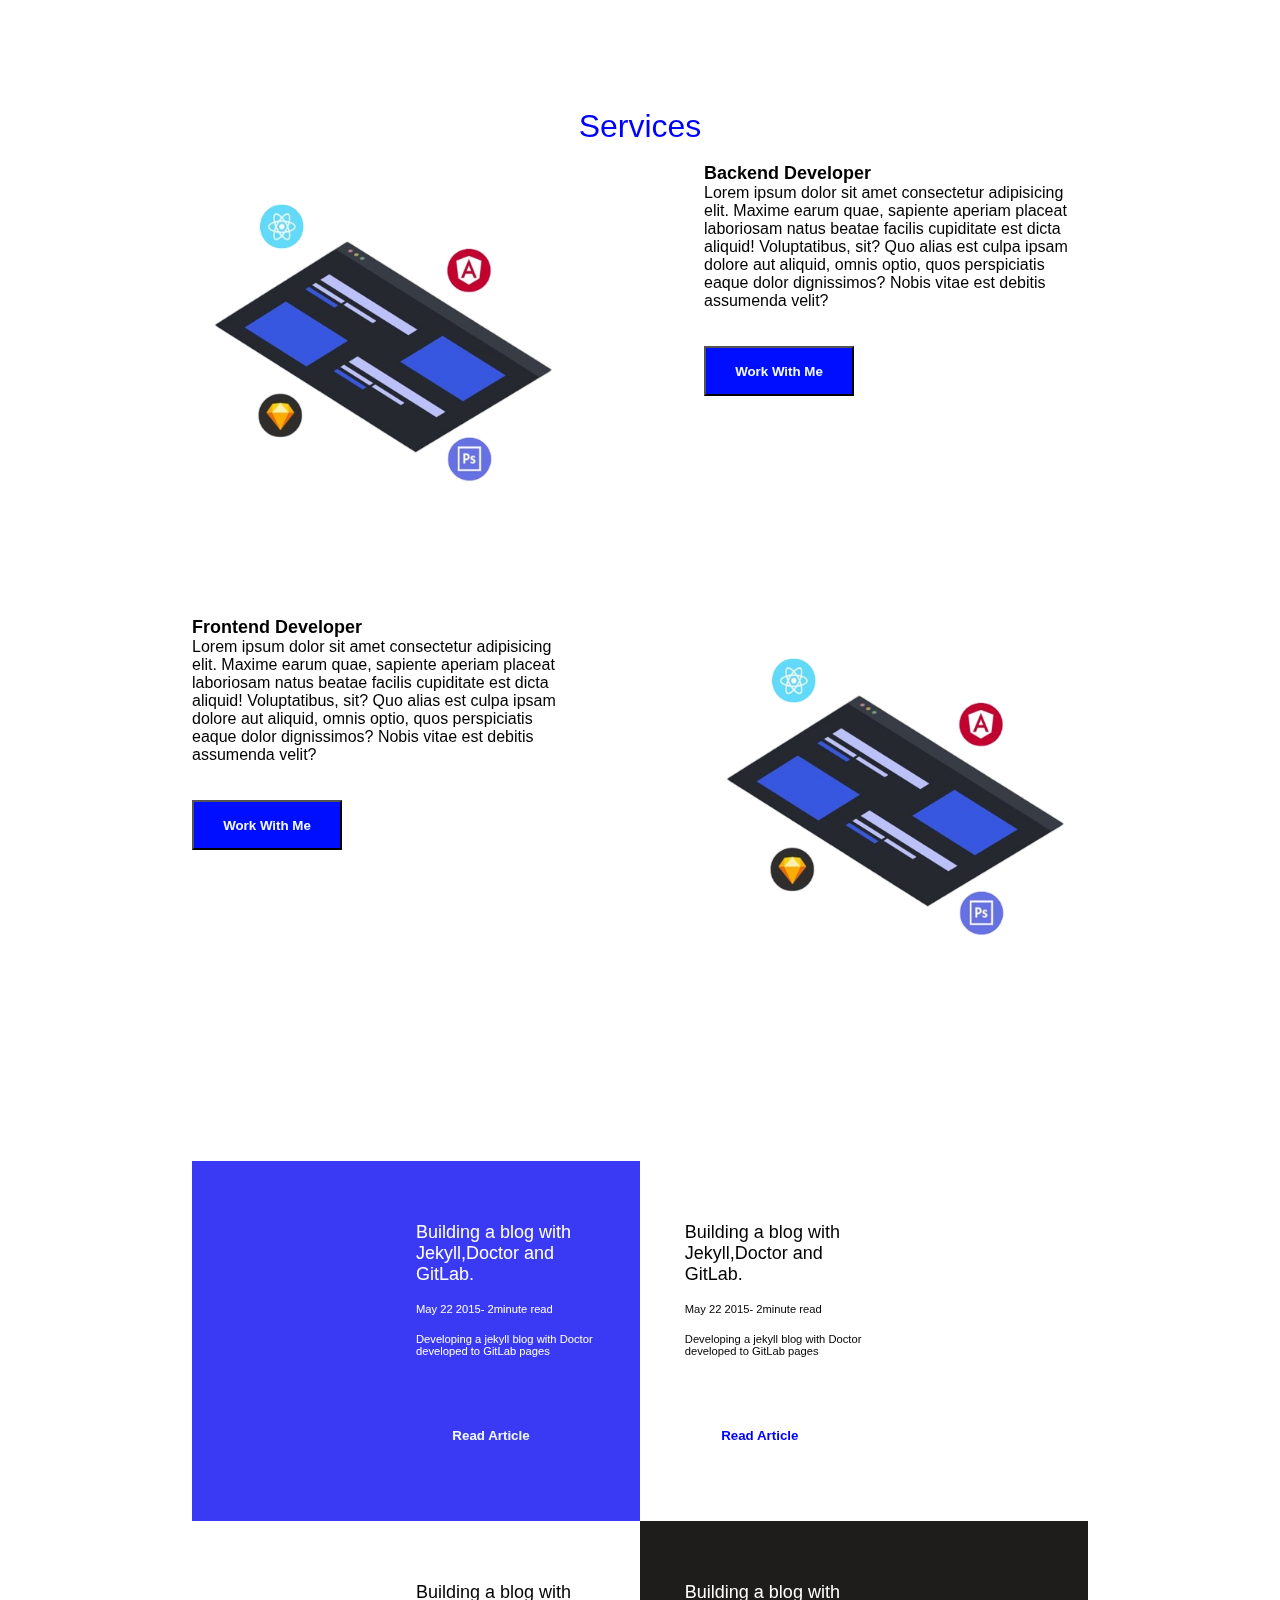
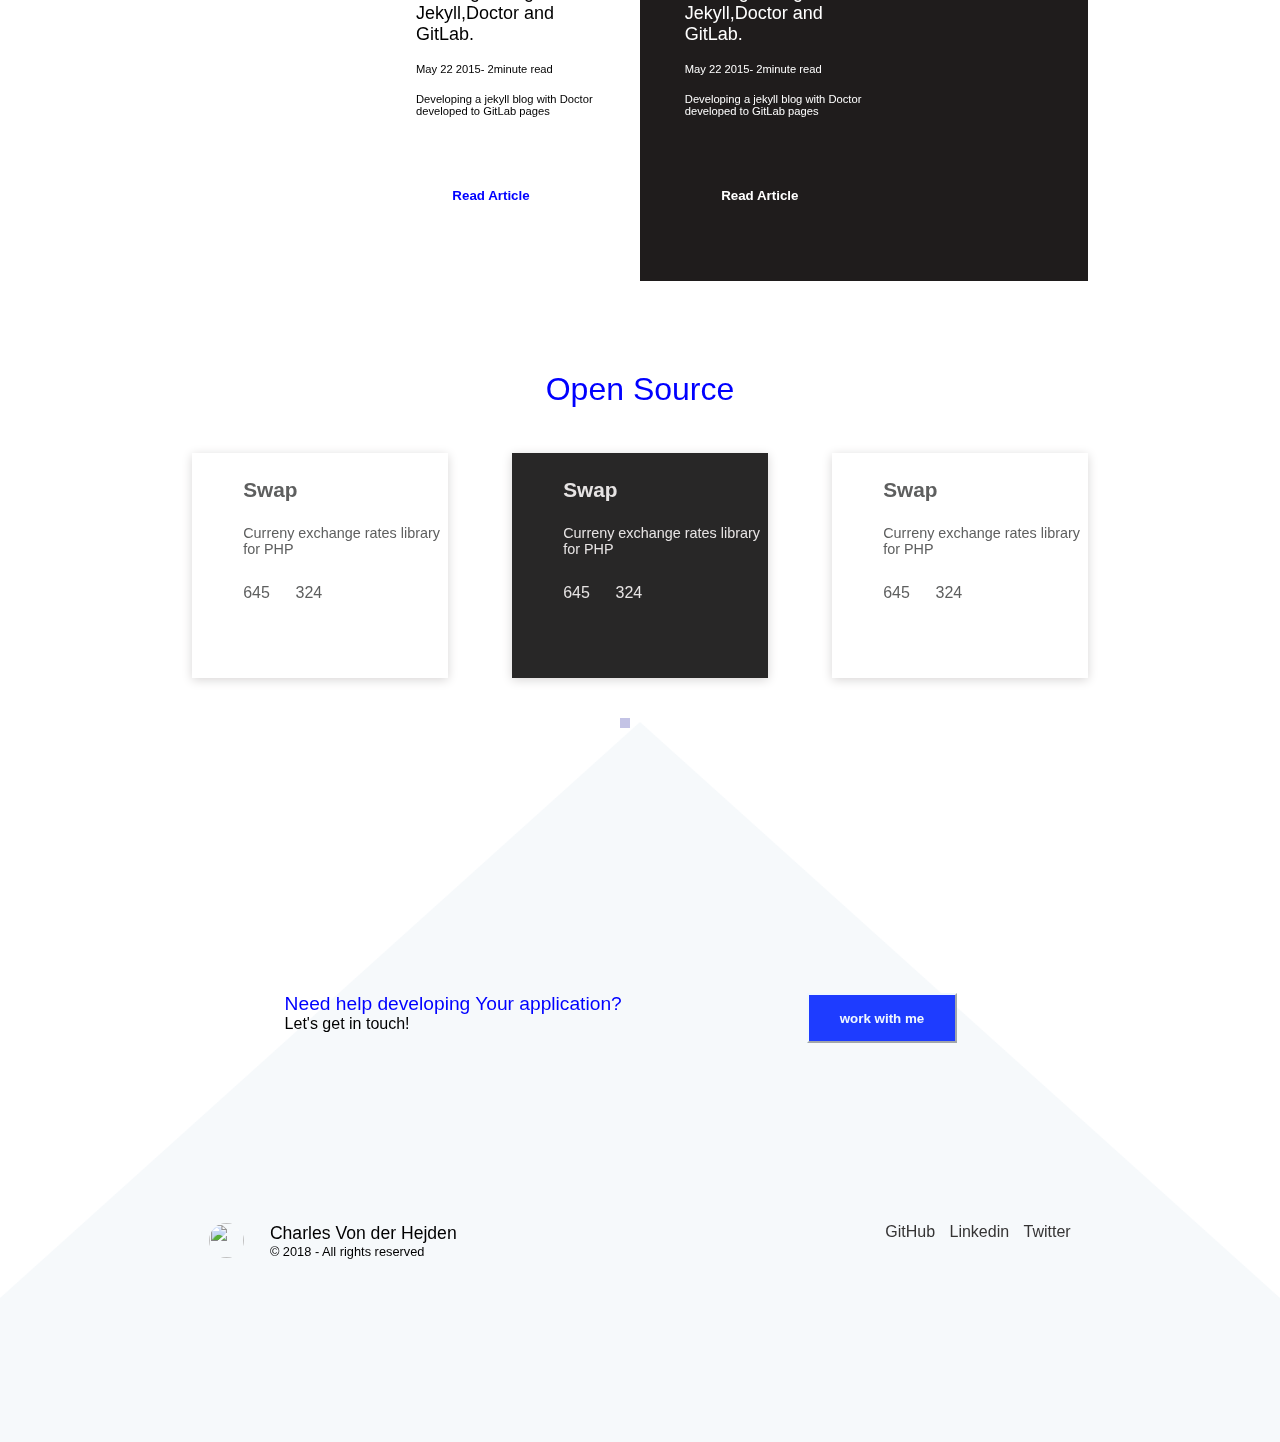
==== commit 0a78ab19: "finale clone" ====
--- a/slash clone/index.html
+++ b/slash clone/index.html
@@ -6,11 +6,7 @@
     <title>clone</title>
     <link rel="stylesheet" href="style.css">
     <script src="https://kit.fontawesome.com/03da6d55dc.js" crossorigin="anonymous"></script>
-    <style>
-        body {
-            overflow-x: hidden;
-        }
-    </style>
+
 </head>
 <body>
     <header>
@@ -220,11 +216,13 @@
     </p>
 </div>
 </div>
+
 <div class="ri">
    <a href="https://www.github.com">GitHub</a>
    <a href="https://www.linkedin.com">Linkedin</a>
    <a href="https://www.twitter.com">Twitter</a>
 </div>
+<canvas id="final"></canvas>
 </footer>
 <script src="script.js"></script>
 </body>
--- a/slash clone/style.css
+++ b/slash clone/style.css
@@ -6,6 +6,8 @@
 }
 body{
     width: 100vw;
+    overflow-x: hidden;
+    position: relative;
 }
 header{
  
@@ -30,7 +32,7 @@
     border-radius: 50%;
 }
 .nav a{
-    margin: 0px 12px;
+    margin: 0px 1vw;
     text-decoration: none;
     color: black;
 }
@@ -42,8 +44,9 @@
     font-weight: bold;
 }
 .right button{
-    margin-right: 20px;
+    margin-right: 3vw;
     background-color: rgb(30, 60, 255);
+    border-color: aliceblue;
 }
 main{
     width: 70vw;
@@ -225,9 +228,7 @@
     
     align-items: center;
  
- 
-}
-
+}
 .blue .bcon{
     width: 45%;
     margin:0 10% 0 50%;
@@ -398,8 +399,9 @@
     .aboutme, .imgg {
         width: 100%;
     }
-    .bcon, .wcon {
-        margin: 0 5%;
+    .blue .bcon, .whit .wcon {
+        margin: 0 5% ;
+        width: 90%;
     }
     .boxa {
         height: auto;
@@ -426,10 +428,7 @@
     .bottfir .read, .bottfir .readb {
         font-size: 0.9em;
     }
-    .bcon{
-        width: 90%;
-        
-     }
+
 }
 
 @media (max-width: 768px) {
@@ -518,10 +517,7 @@
     .bottfir .read, .bottfir .readb {
         font-size: 0.8em;
     }
-    .bcon{
-        width: 90%;
-        
-     }
+     
 }
 
 @media (max-width: 480px) {
@@ -615,15 +611,27 @@
         width: 100%;
    
     }
-    .bcon{
-       width: 90%;
-       
-    }
-}
-canvas{
+
+}
+.ri a:hover{ 
+ text-decoration: underline;
+ 
+}
+#ok{
     position: absolute;
     height: 150vh;
     width: 100vw;
     z-index: -1;
     top: 0px;
+}
+footer{
+    position: relative;
+}
+#final{
+    height: 80vh;
+    width: 100vw;
+   position: absolute;
+  bottom: -20vh;
+  z-index: -1;
+
 }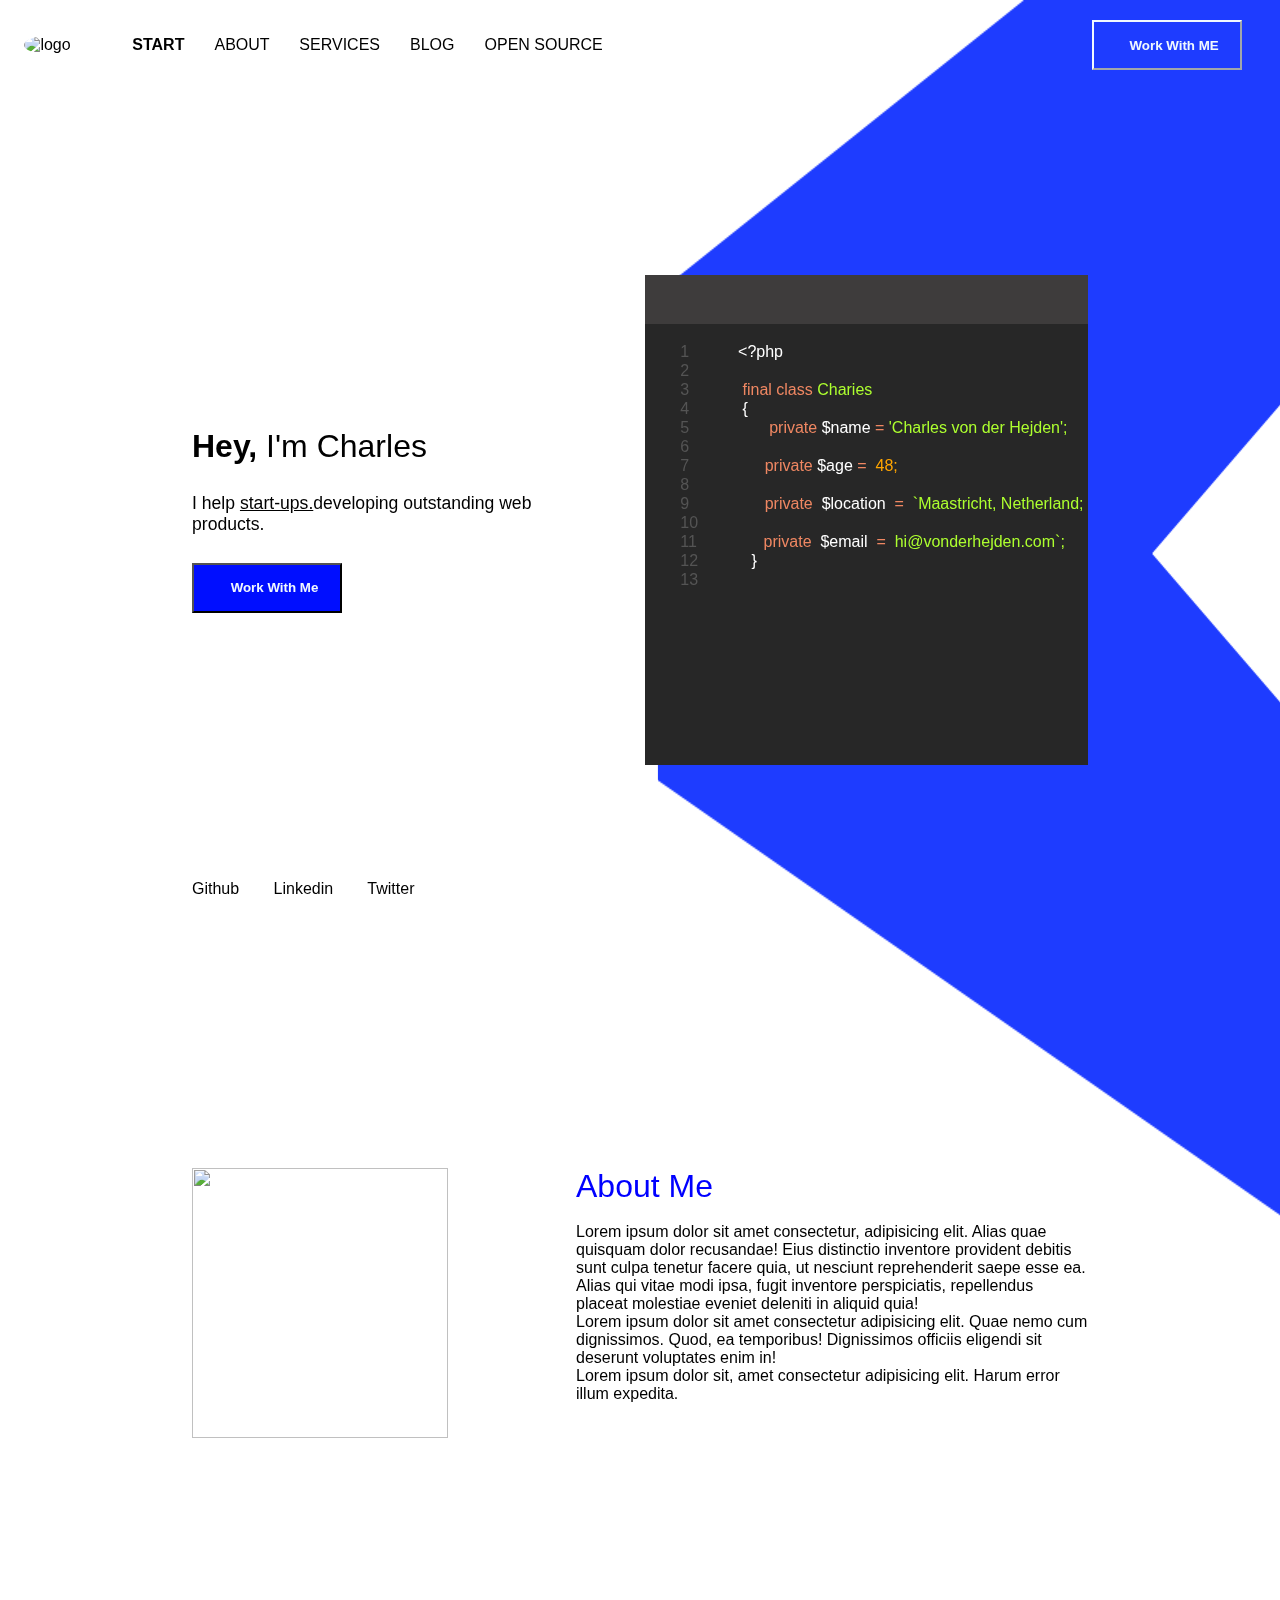
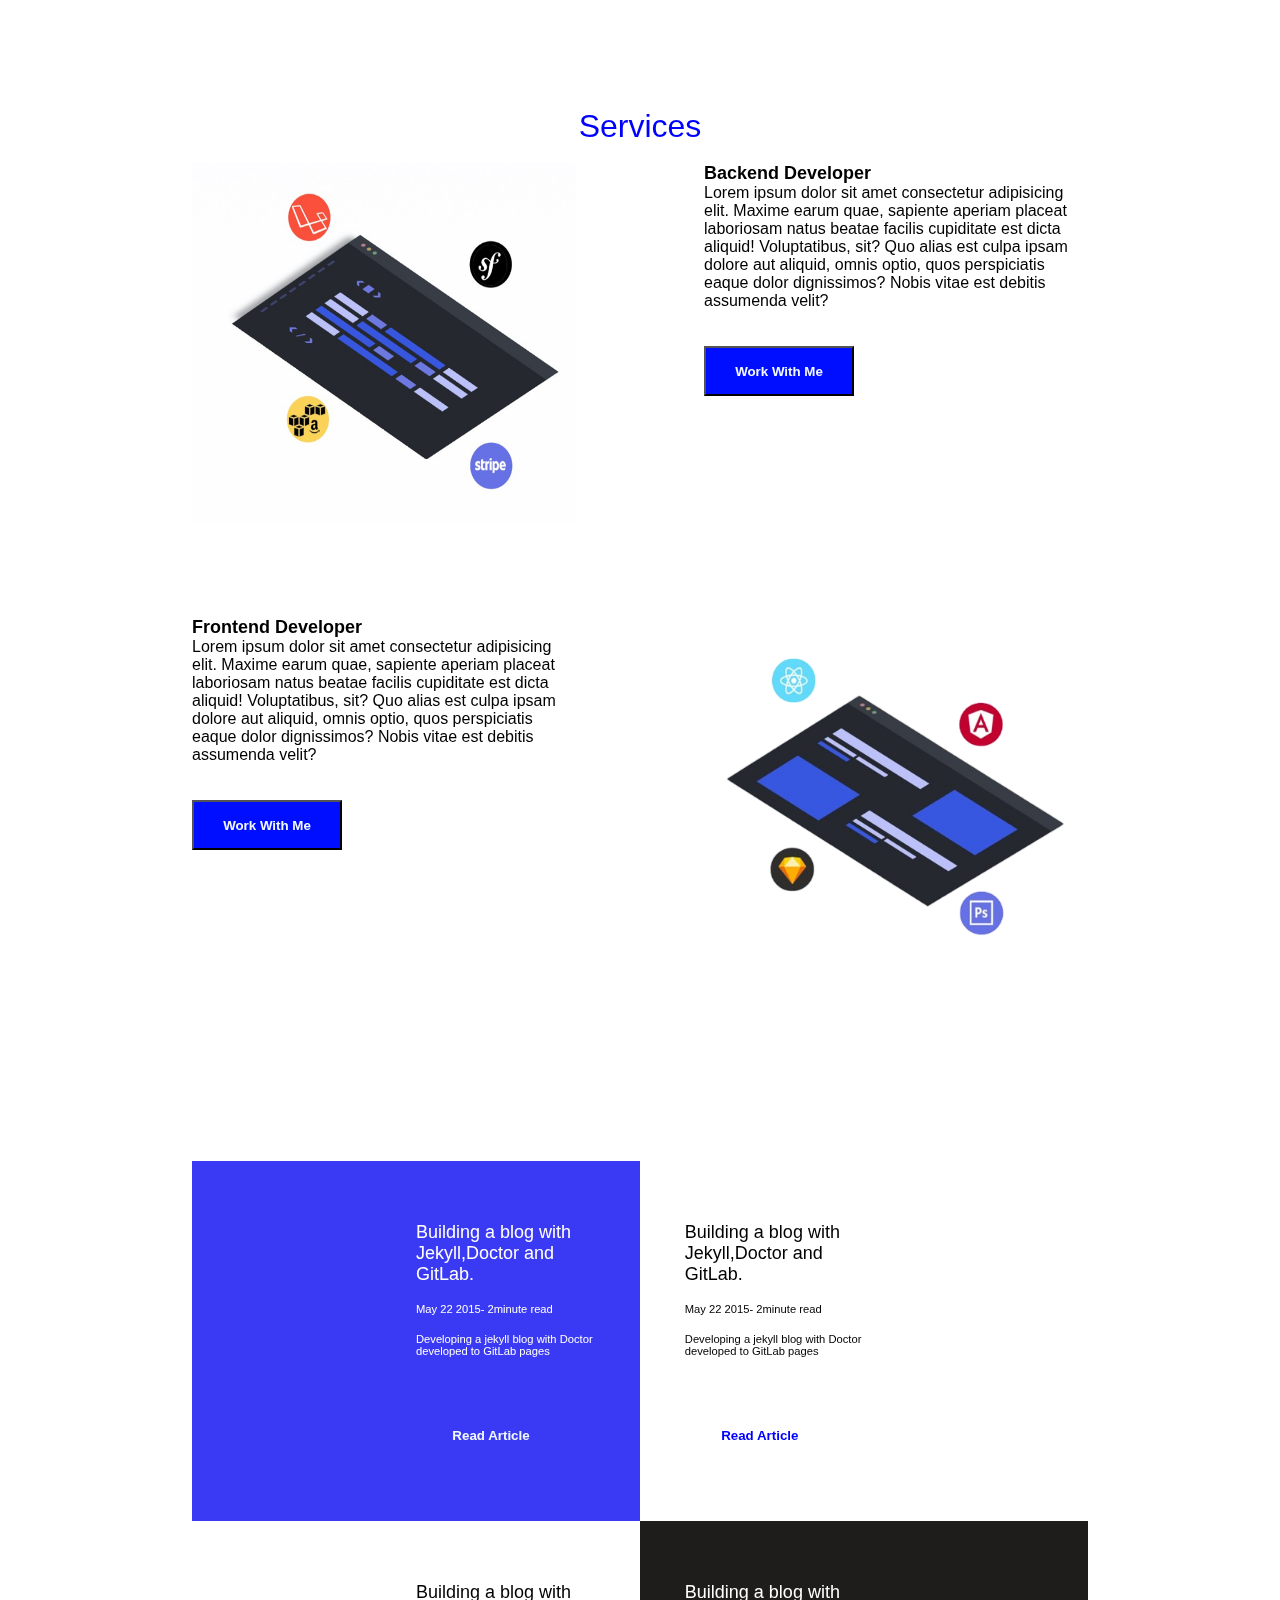
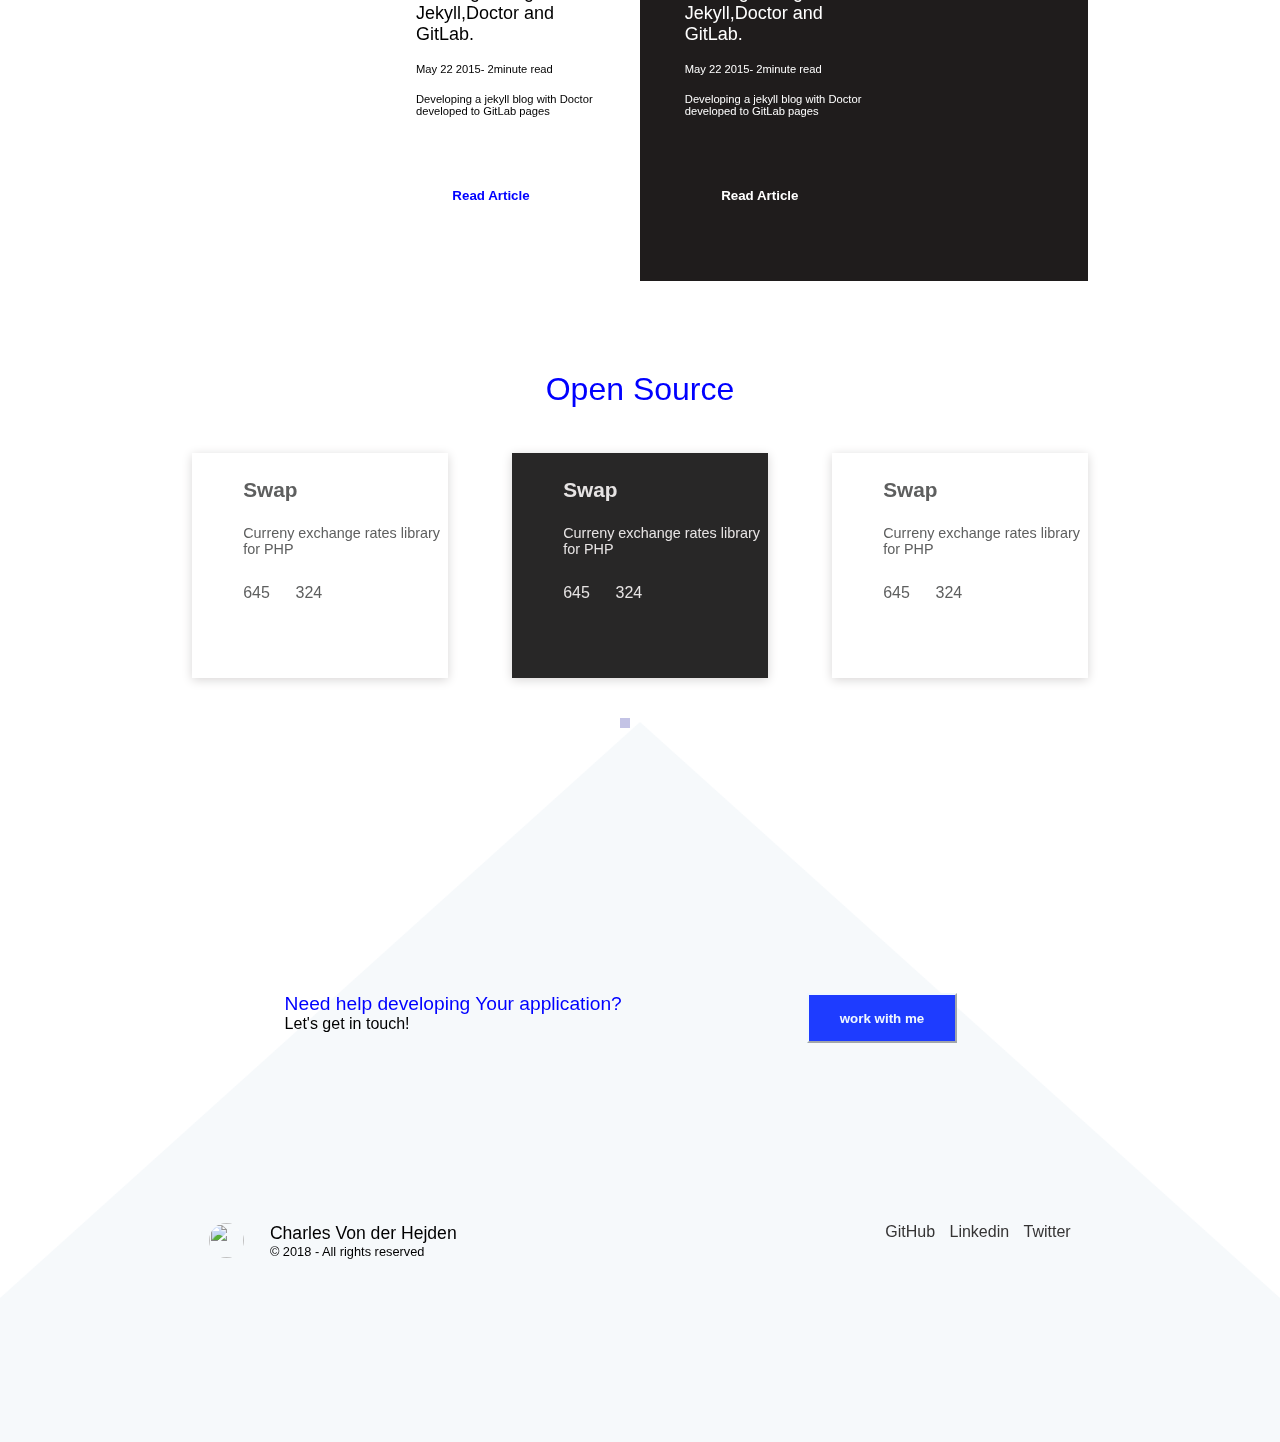
==== commit a59e9fc1: "image change" ====
--- a/slash clone/index.html
+++ b/slash clone/index.html
@@ -80,7 +80,7 @@
     <div class="service">Services</div>
     <div class="aboutt">
         <div class="imgg">
-            <img src="img.png"  alt="">
+            <img src="ids.png"  alt="">
         </div>
        
         <div class="aboutme">
